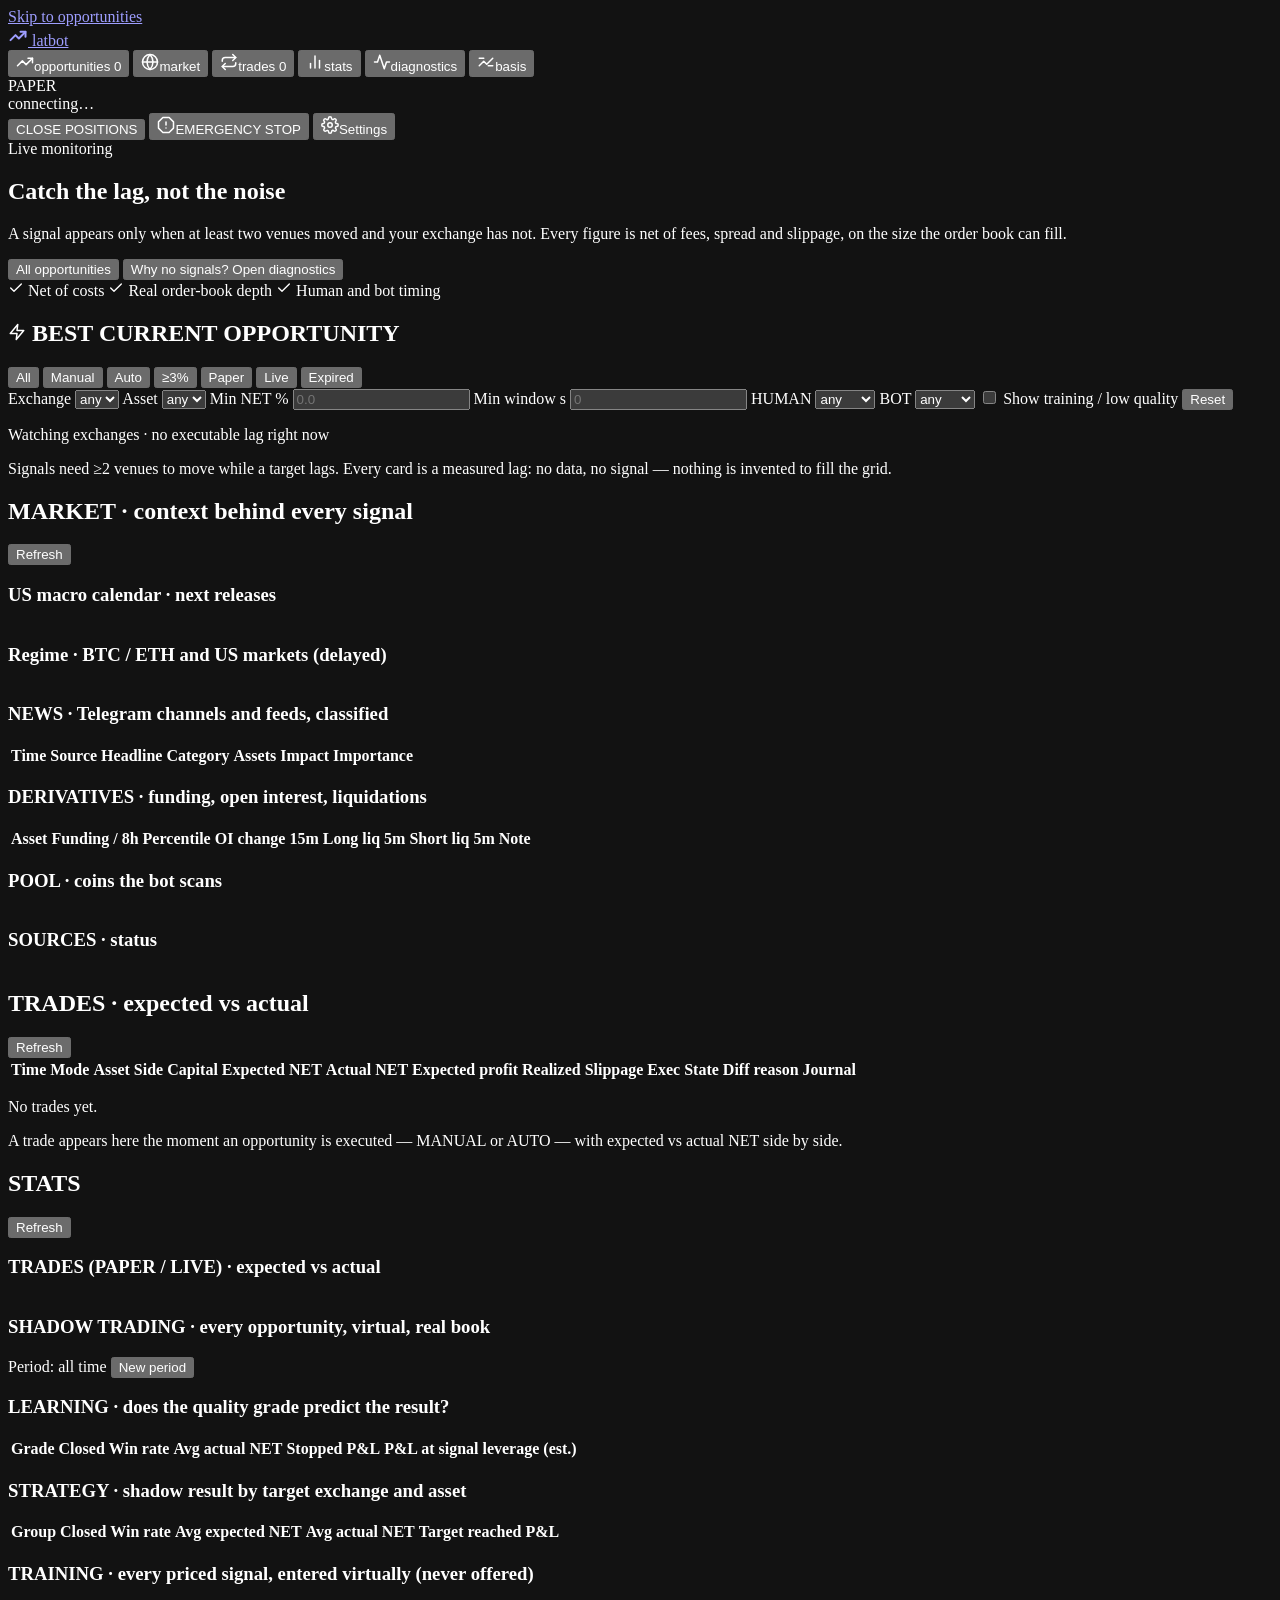
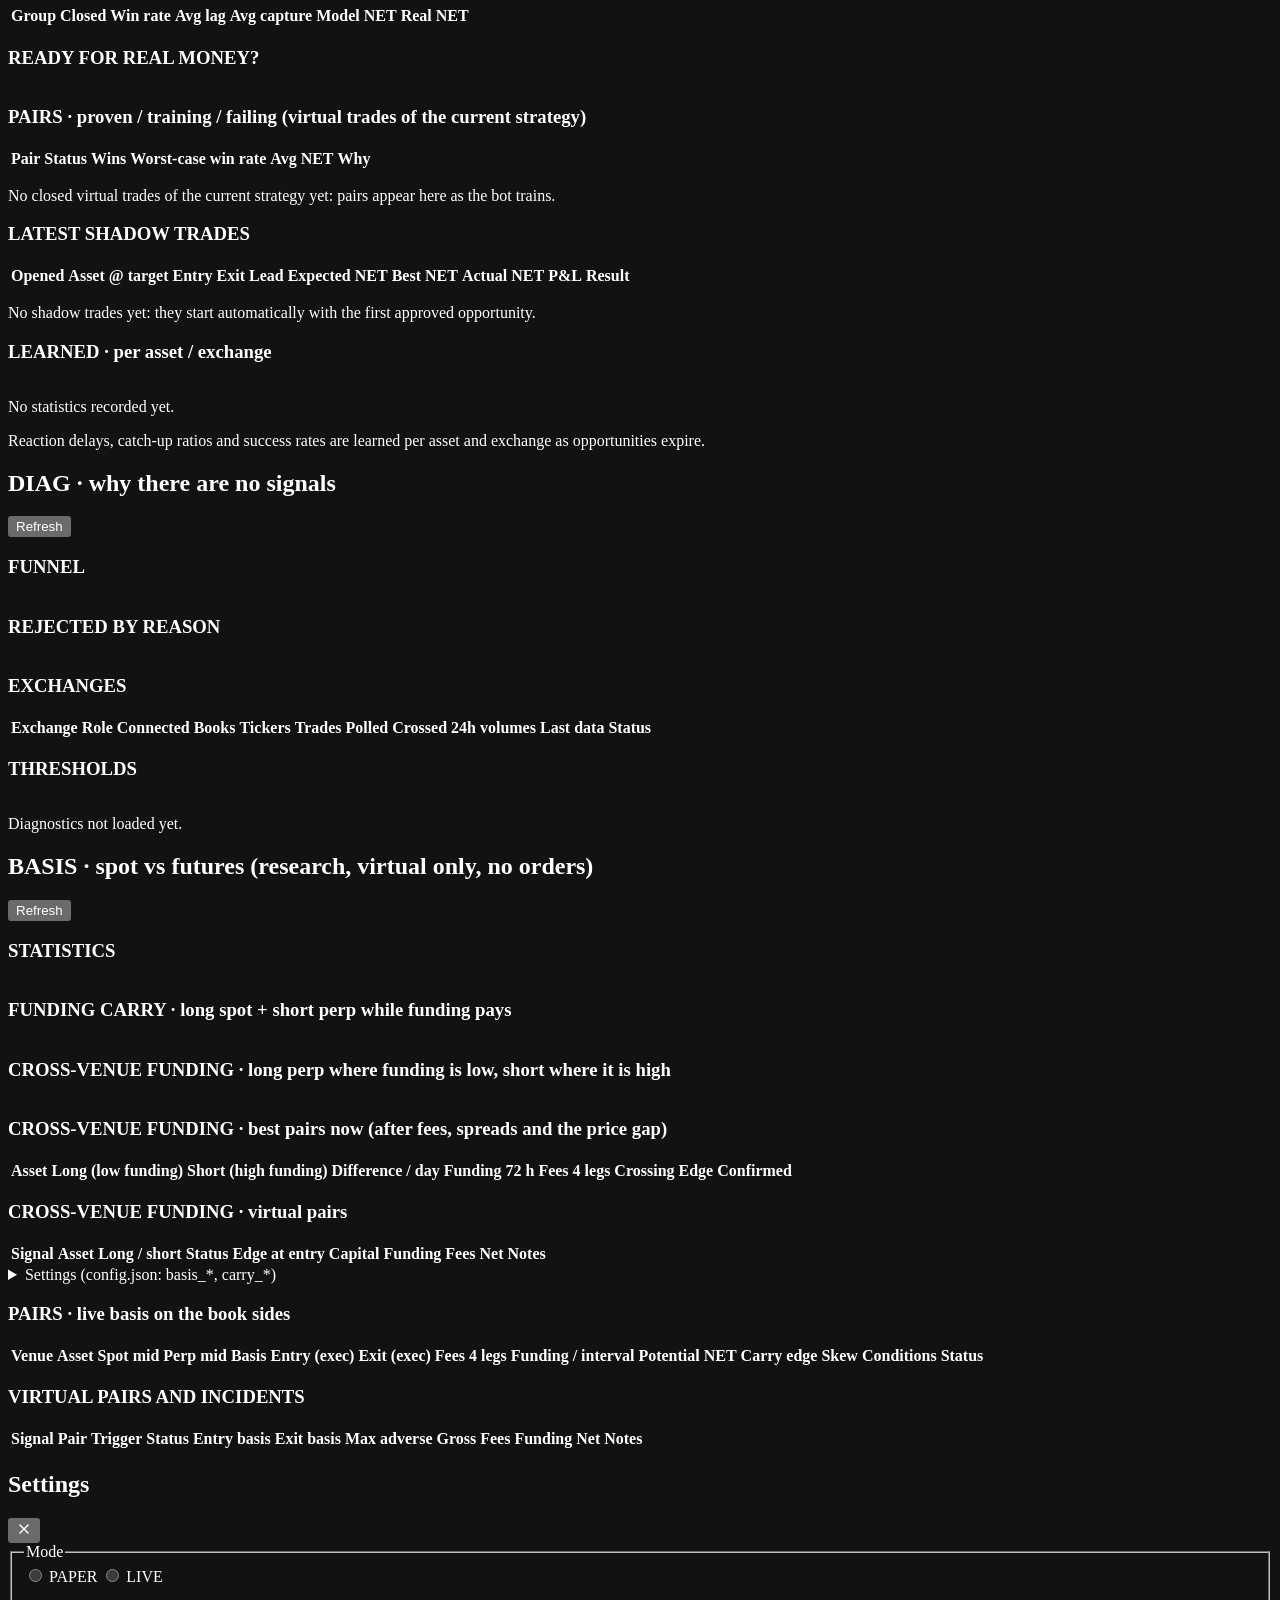
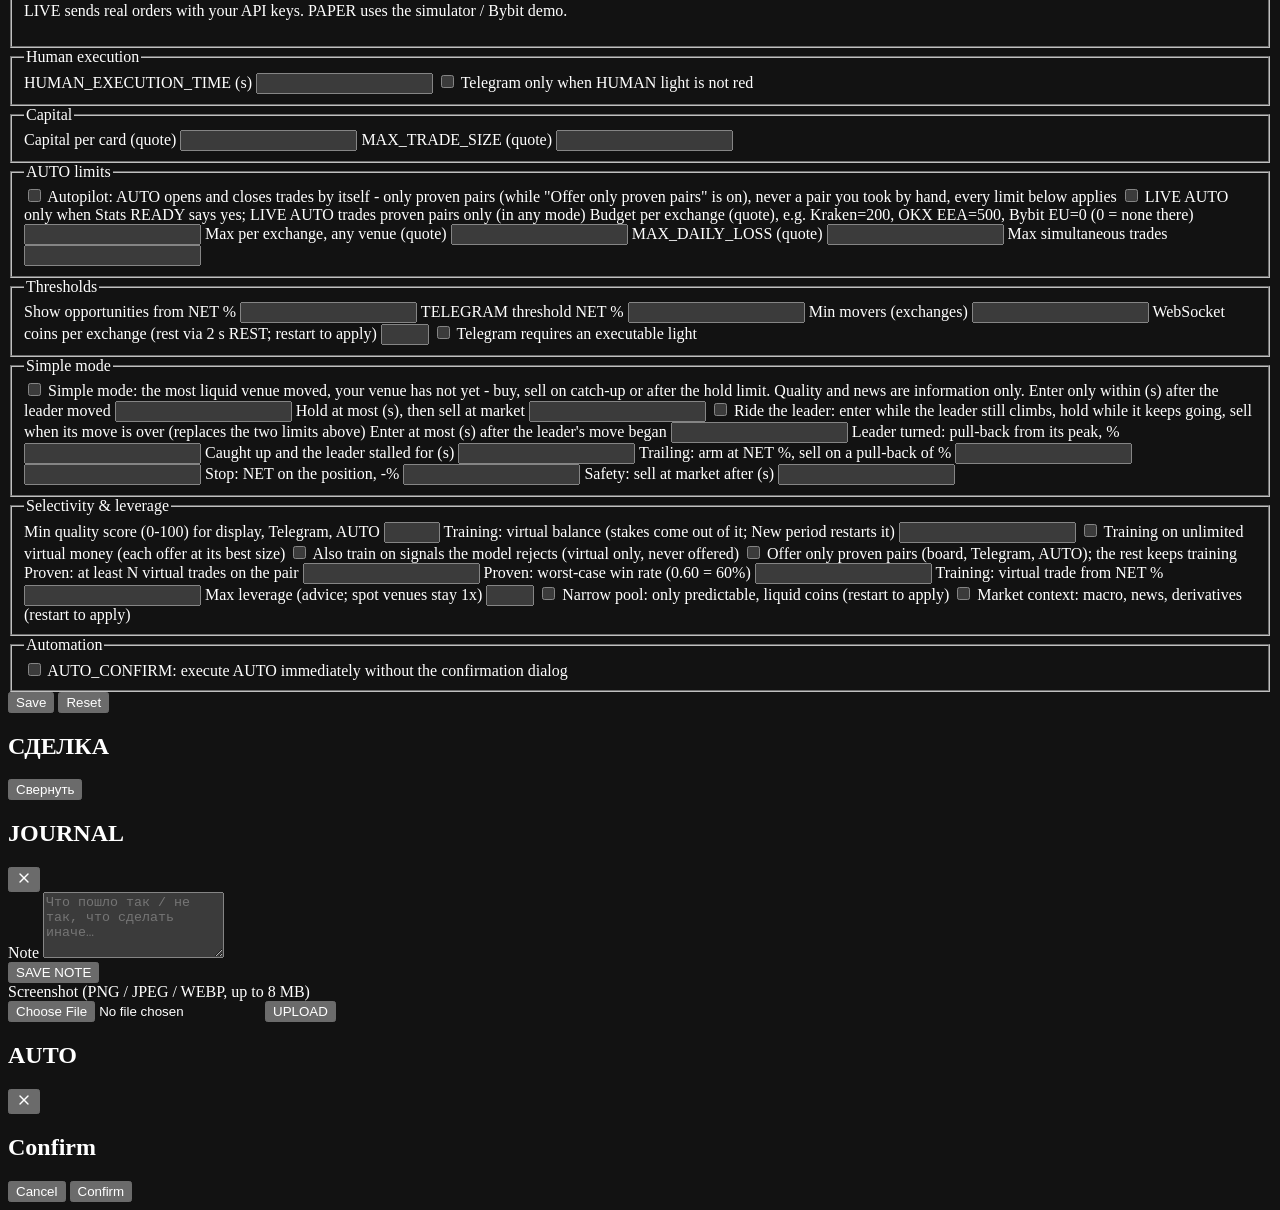
==== latbot/ui/index.html @ a5949599 "Cross-venue funding arbitrage (virtual); Basis rejections shown as a share of book updates FundingAr" ====
<!doctype html>
<html lang="en">
<head>
  <meta charset="utf-8">
  <meta name="viewport" content="width=device-width, initial-scale=1">
  <meta name="color-scheme" content="dark">
  <title>latbot · latency terminal</title>
  <link rel="stylesheet" href="/static/style.css">
</head>
<body>
  <a class="skip-link" href="#tab-opps">Skip to opportunities</a>

  <header class="topbar">
    <div class="topbar-inner">
      <a class="brand" href="#" aria-label="latbot">
        <span class="brand-logo" aria-hidden="true"><svg viewBox="0 0 24 24" width="20" height="20" fill="none" stroke="currentColor" stroke-width="2.4" stroke-linecap="round" stroke-linejoin="round"><polyline points="3 17 9 11 13 15 21 7"/><polyline points="15 7 21 7 21 13"/></svg></span>
        <span class="brand-text"><span class="brand-title">latbot</span><span id="build-stamp" class="build-stamp mono" title="build: hash of the running code"></span></span>
      </a>
      <nav class="tabs" role="tablist" aria-label="Sections">
        <button class="tab" role="tab" type="button" data-tab="opps" aria-selected="true" aria-controls="tab-opps"><svg class="ico" viewBox="0 0 24 24" width="18" height="18" fill="none" stroke="currentColor" stroke-width="2" stroke-linecap="round" stroke-linejoin="round" aria-hidden="true"><polyline points="22 7 13.5 15.5 8.5 10.5 2 17"/><polyline points="16 7 22 7 22 13"/></svg><span class="tab-label">opportunities</span> <span class="tab-count" id="opps-count">0</span></button>
        <button class="tab" role="tab" type="button" data-tab="market" aria-selected="false" aria-controls="tab-market"><svg class="ico" viewBox="0 0 24 24" width="18" height="18" fill="none" stroke="currentColor" stroke-width="2" stroke-linecap="round" stroke-linejoin="round" aria-hidden="true"><circle cx="12" cy="12" r="10"/><path d="M2 12h20"/><path d="M12 2a15.3 15.3 0 0 1 4 10 15.3 15.3 0 0 1-4 10 15.3 15.3 0 0 1-4-10 15.3 15.3 0 0 1 4-10z"/></svg><span class="tab-label">market</span></button>
        <button class="tab" role="tab" type="button" data-tab="trades" aria-selected="false" aria-controls="tab-trades"><svg class="ico" viewBox="0 0 24 24" width="18" height="18" fill="none" stroke="currentColor" stroke-width="2" stroke-linecap="round" stroke-linejoin="round" aria-hidden="true"><path d="m17 2 4 4-4 4"/><path d="M3 11v-1a4 4 0 0 1 4-4h14"/><path d="m7 22-4-4 4-4"/><path d="M21 13v1a4 4 0 0 1-4 4H3"/></svg><span class="tab-label">trades</span> <span class="tab-count" id="trades-count">0</span></button>
        <button class="tab" role="tab" type="button" data-tab="stats" aria-selected="false" aria-controls="tab-stats"><svg class="ico" viewBox="0 0 24 24" width="18" height="18" fill="none" stroke="currentColor" stroke-width="2" stroke-linecap="round" stroke-linejoin="round" aria-hidden="true"><line x1="18" y1="20" x2="18" y2="10"/><line x1="12" y1="20" x2="12" y2="4"/><line x1="6" y1="20" x2="6" y2="14"/></svg><span class="tab-label">stats</span></button>
        <button class="tab" role="tab" type="button" data-tab="diag" aria-selected="false" aria-controls="tab-diag"><svg class="ico" viewBox="0 0 24 24" width="18" height="18" fill="none" stroke="currentColor" stroke-width="2" stroke-linecap="round" stroke-linejoin="round" aria-hidden="true"><path d="M22 12h-4l-3 9L9 3l-3 9H2"/></svg><span class="tab-label">diagnostics</span></button>
        <button class="tab" role="tab" type="button" data-tab="basis" aria-selected="false" aria-controls="tab-basis"><svg class="ico" viewBox="0 0 24 24" width="18" height="18" fill="none" stroke="currentColor" stroke-width="2" stroke-linecap="round" stroke-linejoin="round" aria-hidden="true"><path d="M3 17l6-6 4 4 8-8"/><path d="M3 7h6"/><path d="M15 17h6"/></svg><span class="tab-label">basis</span></button>
      </nav>
      <div class="topbar-actions">
        <div id="mode-badge" class="mode-badge paper" title="Execution mode">PAPER</div>
        <div id="ws-status" class="ws-status" role="status" title="WebSocket connection">
          <span id="ws-dot" class="dot red" aria-hidden="true"></span>
          <span id="ws-label">connecting…</span>
        </div>
        <button id="close-positions-btn" class="btn btn-warn hidden" type="button">CLOSE POSITIONS</button>
  <button id="emergency-btn" class="btn btn-danger" type="button"><svg class="ico" viewBox="0 0 24 24" width="18" height="18" fill="none" stroke="currentColor" stroke-width="2" stroke-linecap="round" stroke-linejoin="round" aria-hidden="true"><polygon points="7.86 2 16.14 2 22 7.86 22 16.14 16.14 22 7.86 22 2 16.14 2 7.86 7.86 2"/><line x1="12" y1="8" x2="12" y2="12"/><line x1="12" y1="16" x2="12.01" y2="16"/></svg><span>EMERGENCY STOP</span></button>
  <button id="settings-btn" class="btn btn-ghost" type="button" aria-label="Settings" aria-controls="settings-drawer" aria-expanded="false"><svg class="ico" viewBox="0 0 24 24" width="18" height="18" fill="none" stroke="currentColor" stroke-width="2" stroke-linecap="round" stroke-linejoin="round" aria-hidden="true"><circle cx="12" cy="12" r="3"/><path d="M19.4 15a1.65 1.65 0 0 0 .33 1.82l.06.06a2 2 0 1 1-2.83 2.83l-.06-.06a1.65 1.65 0 0 0-1.82-.33 1.65 1.65 0 0 0-1 1.51V21a2 2 0 1 1-4 0v-.09A1.65 1.65 0 0 0 9 19.4a1.65 1.65 0 0 0-1.82.33l-.06.06a2 2 0 1 1-2.83-2.83l.06-.06a1.65 1.65 0 0 0 .33-1.82 1.65 1.65 0 0 0-1.51-1H3a2 2 0 1 1 0-4h.09A1.65 1.65 0 0 0 4.6 9a1.65 1.65 0 0 0-.33-1.82l-.06-.06a2 2 0 1 1 2.83-2.83l.06.06a1.65 1.65 0 0 0 1.82.33H9a1.65 1.65 0 0 0 1-1.51V3a2 2 0 1 1 4 0v.09a1.65 1.65 0 0 0 1 1.51 1.65 1.65 0 0 0 1.82-.33l.06-.06a2 2 0 1 1 2.83 2.83l-.06.06a1.65 1.65 0 0 0-.33 1.82V9a1.65 1.65 0 0 0 1.51 1H21a2 2 0 1 1 0 4h-.09a1.65 1.65 0 0 0-1.51 1z"/></svg><span>Settings</span></button>
      </div>
    </div>
  </header>

  <div id="emergency-banner" class="banner banner-danger hidden" role="status" aria-live="assertive"></div>

  <div id="strips" class="strips">
    <section id="dashboard" class="dashboard" aria-label="Dashboard counters"></section>
    <section id="health-strip" class="health-strip" aria-label="Exchange health"></section>
  </div>

  <main class="main">
    <section id="tab-opps" class="tab-panel" role="tabpanel" aria-label="Opportunities">
      <div class="hero grid-bg">
        <div class="hero-copy">
          <span class="badge-live"><span class="dot green" aria-hidden="true"></span><span id="hero-badge">Live monitoring</span></span>
          <h1 class="hero-title">Catch the <span class="gradient-text">lag</span>, not the noise</h1>
          <p class="hero-sub">A signal appears only when at least two venues moved and your exchange has not. Every figure is net of fees, spread and slippage, on the size the order book can fill.</p>
          <div class="hero-cta">
            <button id="hero-scroll" class="btn btn-primary btn-cta" type="button">All opportunities</button>
            <button id="hero-diag" class="btn btn-cta" type="button">Why no signals? Open diagnostics</button>
          </div>
          <div class="hero-points">
            <span><svg class="ico" viewBox="0 0 24 24" width="16" height="16" fill="none" stroke="currentColor" stroke-width="2" stroke-linecap="round" stroke-linejoin="round" aria-hidden="true"><path d="M20 6 9 17l-5-5"/></svg> Net of costs</span>
            <span><svg class="ico" viewBox="0 0 24 24" width="16" height="16" fill="none" stroke="currentColor" stroke-width="2" stroke-linecap="round" stroke-linejoin="round" aria-hidden="true"><path d="M20 6 9 17l-5-5"/></svg> Real order-book depth</span>
            <span><svg class="ico" viewBox="0 0 24 24" width="16" height="16" fill="none" stroke="currentColor" stroke-width="2" stroke-linecap="round" stroke-linejoin="round" aria-hidden="true"><path d="M20 6 9 17l-5-5"/></svg> Human and bot timing</span>
          </div>
        </div>
      <section id="best-panel" class="best-panel" aria-live="polite">
        <h2 class="panel-title"><svg class="ico" viewBox="0 0 24 24" width="18" height="18" fill="none" stroke="currentColor" stroke-width="2" stroke-linecap="round" stroke-linejoin="round" aria-hidden="true"><path d="M13 2 3 14h9l-1 8 10-12h-9l1-8z"/></svg> <span class="panel-title-text">BEST CURRENT OPPORTUNITY</span></h2>
        <div id="best-body" class="best-body"></div>
      </section>
      </div>
      <div id="strip-slot"></div>

      <div id="filters" class="filters" aria-label="Filters">
        <div id="filter-quick" class="filter-quick" role="group" aria-label="Quick filters">
          <button class="chip active" type="button" data-quick="ALL">All</button>
          <button class="chip" type="button" data-quick="MANUAL">Manual</button>
          <button class="chip" type="button" data-quick="AUTO">Auto</button>
          <button class="chip" type="button" data-quick="THRESHOLD">≥3%</button>
          <button class="chip" type="button" data-quick="PAPER">Paper</button>
          <button class="chip" type="button" data-quick="LIVE">Live</button>
          <button class="chip" type="button" data-quick="EXPIRED">Expired</button>
        </div>
        <div class="filter-selects">
          <label class="field">
            <span class="field-label">Exchange</span>
            <select id="f-exchange"><option value="">any</option></select>
          </label>
          <label class="field">
            <span class="field-label">Asset</span>
            <select id="f-asset"><option value="">any</option></select>
          </label>
          <label class="field">
            <span class="field-label">Min NET %</span>
            <input id="f-minnet" type="number" step="0.1" inputmode="decimal" placeholder="0.0">
          </label>
          <label class="field">
            <span class="field-label">Min window s</span>
            <input id="f-minwin" type="number" step="1" min="0" inputmode="numeric" placeholder="0">
          </label>
          <label class="field">
            <span class="field-label">HUMAN</span>
            <select id="f-human">
              <option value="">any</option>
              <option value="green">green</option>
              <option value="yellow">yellow</option>
              <option value="red">red</option>
            </select>
          </label>
          <label class="field">
            <span class="field-label">BOT</span>
            <select id="f-bot">
              <option value="">any</option>
              <option value="green">green</option>
              <option value="yellow">yellow</option>
              <option value="red">red</option>
            </select>
          </label>
          <label class="check filter-check"><input id="f-lowq" type="checkbox"> <span>Show training / low quality</span></label>
          <button id="filters-reset" class="btn btn-ghost btn-sm" type="button">Reset</button>
        </div>
      </div>

      <div id="cards" class="cards" aria-live="polite"></div>
      <div id="cards-empty" class="empty hidden">
        <div class="scanner" aria-hidden="true"></div>
        <p class="empty-title" data-role="empty-title">Watching exchanges · no executable lag right now</p>
        <p class="empty-sub" data-role="empty-sub">Signals need ≥2 venues to move while a target lags. Every card is a measured lag: no data, no signal — nothing is invented to fill the grid.</p>
      </div>
    </section>

    <section id="tab-market" class="tab-panel hidden" role="tabpanel" aria-label="Market context">
      <div class="panel-head">
        <h2 class="panel-title">MARKET · context behind every signal</h2>
        <button id="market-refresh" class="btn btn-ghost btn-sm" type="button">Refresh</button>
      </div>
      <div id="market-status" class="diag-why" aria-live="polite"></div>
      <div class="diag-grid">
        <div class="diag-block">
          <h3 class="diag-title keep-case">US macro calendar · next releases</h3>
          <div class="table-wrap"><table class="table table-compact" id="market-macro-table"><tbody id="market-macro"></tbody></table></div>
        </div>
        <div class="diag-block">
          <h3 class="diag-title keep-case">Regime · BTC / ETH and US markets (delayed)</h3>
          <div class="table-wrap"><table class="table table-compact" id="market-regime-table"><tbody id="market-regime"></tbody></table></div>
        </div>
      </div>
      <div class="diag-block">
        <h3 class="diag-title">NEWS · Telegram channels and feeds, classified</h3>
        <div class="table-wrap">
          <table class="table" id="market-news-table">
            <thead><tr><th>Time</th><th>Source</th><th>Headline</th><th>Category</th><th>Assets</th><th>Impact</th><th class="num">Importance</th></tr></thead>
            <tbody id="market-news"></tbody>
          </table>
        </div>
      </div>
      <div class="diag-block">
        <h3 class="diag-title">DERIVATIVES · funding, open interest, liquidations</h3>
        <div class="table-wrap">
          <table class="table" id="market-derivs-table">
            <thead><tr><th>Asset</th><th class="num">Funding / 8h</th><th class="num">Percentile</th><th class="num">OI change 15m</th><th class="num">Long liq 5m</th><th class="num">Short liq 5m</th><th>Note</th></tr></thead>
            <tbody id="market-derivs"></tbody>
          </table>
        </div>
      </div>
      <div class="diag-grid">
        <div class="diag-block">
          <h3 class="diag-title">POOL · coins the bot scans</h3>
          <div class="table-wrap"><table class="table table-compact" id="market-pool-table"><tbody id="market-pool"></tbody></table></div>
        </div>
        <div class="diag-block">
          <h3 class="diag-title">SOURCES · status</h3>
          <div class="table-wrap"><table class="table table-compact" id="market-sources-table"><tbody id="market-sources"></tbody></table></div>
        </div>
      </div>
    </section>

    <section id="tab-trades" class="tab-panel hidden" role="tabpanel" aria-label="Trades">
      <div class="panel-head">
        <h2 class="panel-title">TRADES · expected vs actual</h2>
        <button id="trades-refresh" class="btn btn-ghost btn-sm" type="button">Refresh</button>
      </div>
      <div class="table-wrap">
        <table class="table" id="trades-table">
          <thead>
            <tr>
              <th>Time</th>
              <th>Mode</th>
              <th>Asset</th>
              <th>Side</th>
              <th class="num">Capital</th>
              <th class="num">Expected NET</th>
              <th class="num">Actual NET</th>
              <th class="num">Expected profit</th>
              <th class="num">Realized</th>
              <th class="num">Slippage</th>
              <th class="num">Exec</th>
              <th>State</th>
              <th>Diff reason</th>
              <th>Journal</th>
            </tr>
          </thead>
          <tbody id="trades-body"></tbody>
        </table>
      </div>
      <div id="trades-empty" class="empty hidden">
        <div class="scanner" aria-hidden="true"></div>
        <p class="empty-title">No trades yet.</p>
        <p class="empty-sub">A trade appears here the moment an opportunity is executed — MANUAL or AUTO — with expected vs actual NET side by side.</p>
      </div>
    </section>

    <section id="tab-stats" class="tab-panel hidden" role="tabpanel" aria-label="Statistics">
      <div class="panel-head">
        <h2 class="panel-title">STATS</h2>
        <button id="stats-refresh" class="btn btn-ghost btn-sm" type="button">Refresh</button>
      </div>
      <div class="diag-grid">
        <div class="diag-block">
          <h3 class="diag-title">TRADES (PAPER / LIVE) · expected vs actual</h3>
          <table class="table table-compact"><tbody id="tsum-body"></tbody></table>
        </div>
        <div class="diag-block">
          <h3 class="diag-title">SHADOW TRADING · every opportunity, virtual, real book</h3>
          <div class="period-row">
            <span id="shadow-period" class="muted">Period: all time</span>
            <button id="shadow-new-period" class="btn btn-ghost btn-sm" type="button">New period</button>
          </div>
          <table class="table table-compact"><tbody id="shadow-sum-body"></tbody></table>
        </div>
      </div>
      <div class="diag-block">
        <h3 class="diag-title">LEARNING · does the quality grade predict the result?</h3>
        <div class="table-wrap">
          <table class="table" id="grade-table">
            <thead><tr><th>Grade</th><th class="num">Closed</th><th class="num">Win rate</th><th class="num">Avg actual NET</th><th class="num">Stopped</th><th class="num">P&amp;L</th><th class="num">P&amp;L at signal leverage (est.)</th></tr></thead>
            <tbody id="grade-body"></tbody>
          </table>
        </div>
        <p id="learning-note" class="muted"></p>
      </div>
      <div class="diag-block">
        <h3 class="diag-title">STRATEGY · shadow result by target exchange and asset</h3>
        <div class="table-wrap">
          <table class="table" id="strategy-table">
            <thead><tr><th>Group</th><th class="num">Closed</th><th class="num">Win rate</th><th class="num">Avg expected NET</th><th class="num">Avg actual NET</th><th class="num">Target reached</th><th class="num">P&amp;L</th></tr></thead>
            <tbody id="strategy-body"></tbody>
          </table>
        </div>
      </div>
      <div class="diag-block">
        <h3 class="diag-title">TRAINING · every priced signal, entered virtually (never offered)</h3>
        <p id="training-note" class="muted"></p>
        <div class="table-wrap">
          <table class="table" id="training-table">
            <thead><tr><th>Group</th><th class="num">Closed</th><th class="num">Win rate</th><th class="num">Avg lag</th><th class="num">Avg capture</th><th class="num">Model NET</th><th class="num">Real NET</th></tr></thead>
            <tbody id="training-body"></tbody>
          </table>
        </div>
      </div>
      <div class="diag-block">
        <h3 class="diag-title">READY FOR REAL MONEY?</h3>
        <table class="table table-compact"><tbody id="ready-body"></tbody></table>
      </div>
      <div class="diag-block">
        <h3 class="diag-title">PAIRS · proven / training / failing (virtual trades of the current strategy)</h3>
        <div class="table-wrap">
          <table class="table" id="pairs-table">
            <thead><tr><th>Pair</th><th>Status</th><th class="num">Wins</th><th class="num">Worst-case win rate</th><th class="num">Avg NET</th><th>Why</th></tr></thead>
            <tbody id="pairs-body"></tbody>
          </table>
        </div>
        <p id="pairs-empty" class="muted hidden">No closed virtual trades of the current strategy yet: pairs appear here as the bot trains.</p>
      </div>
      <div class="diag-block">
        <h3 class="diag-title">LATEST SHADOW TRADES</h3>
        <div class="table-wrap">
          <table class="table" id="shadow-table">
            <thead><tr><th>Opened</th><th>Asset @ target</th><th class="num">Entry</th><th class="num">Exit</th><th>Lead</th><th class="num">Expected NET</th><th class="num">Best NET</th><th class="num">Actual NET</th><th class="num">P&amp;L</th><th>Result</th></tr></thead>
            <tbody id="shadow-body"></tbody>
          </table>
        </div>
        <p id="shadow-empty" class="muted hidden">No shadow trades yet: they start automatically with the first approved opportunity.</p>
      </div>
      <h3 class="diag-title">LEARNED · per asset / exchange</h3>
      <div class="table-wrap">
        <table class="table" id="stats-table">
          <thead><tr id="stats-head"></tr></thead>
          <tbody id="stats-body"></tbody>
        </table>
      </div>
      <div id="stats-empty" class="empty hidden">
        <div class="scanner" aria-hidden="true"></div>
        <p class="empty-title">No statistics recorded yet.</p>
        <p class="empty-sub">Reaction delays, catch-up ratios and success rates are learned per asset and exchange as opportunities expire.</p>
      </div>
    </section>
    <section id="tab-diag" class="tab-panel hidden" role="tabpanel" aria-label="Diagnostics">
      <div class="panel-head">
        <h2 class="panel-title">DIAG · why there are no signals</h2>
        <button id="diag-refresh" class="btn btn-ghost btn-sm" type="button">Refresh</button>
      </div>
      <div id="diag-why" class="diag-why" aria-live="polite"></div>
      <div class="diag-grid">
        <div class="diag-block">
          <h3 class="diag-title">FUNNEL</h3>
          <table class="table table-compact" id="diag-funnel-table"><tbody id="diag-funnel"></tbody></table>
        </div>
        <div class="diag-block">
          <h3 class="diag-title">REJECTED BY REASON</h3>
          <table class="table table-compact" id="diag-reasons-table"><tbody id="diag-reasons"></tbody></table>
        </div>
      </div>
      <div class="diag-block">
        <h3 class="diag-title">EXCHANGES</h3>
        <div class="table-wrap">
          <table class="table" id="diag-exchanges-table">
            <thead><tr><th>Exchange</th><th>Role</th><th>Connected</th><th class="num">Books</th><th class="num">Tickers</th><th class="num">Trades</th><th class="num">Polled</th><th class="num" title="Broken books (bid at or above ask) dropped: no price from them">Crossed</th><th class="num">24h volumes</th><th class="num">Last data</th><th>Status</th></tr></thead>
            <tbody id="diag-exchanges"></tbody>
          </table>
        </div>
      </div>
      <div class="diag-block">
        <h3 class="diag-title">THRESHOLDS</h3>
        <table class="table table-compact" id="diag-thresholds-table"><tbody id="diag-thresholds"></tbody></table>
      </div>
      <p id="diag-empty" class="muted hidden">Diagnostics not loaded yet.</p>
    </section>
    <section id="tab-basis" class="tab-panel hidden" role="tabpanel" aria-label="Spot-futures basis">
      <div class="panel-head">
        <h2 class="panel-title">BASIS · spot vs futures (research, virtual only, no orders)</h2>
        <button id="basis-refresh" class="btn btn-ghost btn-sm" type="button">Refresh</button>
      </div>
      <p id="basis-note" class="muted"></p>
      <div class="diag-grid">
        <div class="diag-block">
          <h3 class="diag-title">STATISTICS</h3>
          <table class="table table-compact"><tbody id="basis-stats"></tbody></table>
        </div>
        <div class="diag-block">
          <h3 class="diag-title">FUNDING CARRY · long spot + short perp while funding pays</h3>
          <table class="table table-compact"><tbody id="carry-stats"></tbody></table>
        </div>
      </div>
      <div class="diag-grid">
        <div class="diag-block">
          <h3 class="diag-title">CROSS-VENUE FUNDING · long perp where funding is low, short where it is high</h3>
          <table class="table table-compact"><tbody id="xfund-stats"></tbody></table>
        </div>
      </div>
      <div class="diag-block">
        <h3 class="diag-title">CROSS-VENUE FUNDING · best pairs now (after fees, spreads and the price gap)</h3>
        <div class="table-wrap">
          <table class="table" id="xfund-cands-table">
            <thead><tr><th>Asset</th><th>Long (low funding)</th><th>Short (high funding)</th><th class="num">Difference / day</th><th class="num">Funding 72 h</th><th class="num">Fees 4 legs</th><th class="num">Crossing</th><th class="num">Edge</th><th>Confirmed</th></tr></thead>
            <tbody id="xfund-cands"></tbody>
          </table>
        </div>
      </div>
      <div class="diag-block">
        <h3 class="diag-title">CROSS-VENUE FUNDING · virtual pairs</h3>
        <div class="table-wrap">
          <table class="table" id="xfund-trades-table">
            <thead><tr><th>Signal</th><th>Asset</th><th>Long / short</th><th>Status</th><th class="num">Edge at entry</th><th class="num">Capital</th><th class="num">Funding</th><th class="num">Fees</th><th class="num">Net</th><th>Notes</th></tr></thead>
            <tbody id="xfund-trades"></tbody>
          </table>
        </div>
      </div>
      <details class="basis-settings">
        <summary>Settings (config.json: basis_*, carry_*)</summary>
        <table class="table table-compact"><tbody id="basis-settings"></tbody></table>
      </details>
      <div class="diag-block">
        <h3 class="diag-title">PAIRS · live basis on the book sides</h3>
        <div class="table-wrap">
          <table class="table" id="basis-pairs-table">
            <thead><tr><th>Venue</th><th>Asset</th><th class="num">Spot mid</th><th class="num">Perp mid</th><th class="num">Basis</th><th class="num">Entry (exec)</th><th class="num">Exit (exec)</th><th class="num">Fees 4 legs</th><th class="num">Funding / interval</th><th class="num">Potential NET</th><th class="num">Carry edge</th><th class="num">Skew</th><th>Conditions</th><th>Status</th></tr></thead>
            <tbody id="basis-pairs"></tbody>
          </table>
        </div>
      </div>
      <div class="diag-block">
        <h3 class="diag-title">VIRTUAL PAIRS AND INCIDENTS</h3>
        <div class="table-wrap">
          <table class="table" id="basis-trades-table">
            <thead><tr><th>Signal</th><th>Pair</th><th>Trigger</th><th>Status</th><th class="num">Entry basis</th><th class="num">Exit basis</th><th class="num">Max adverse</th><th class="num">Gross</th><th class="num">Fees</th><th class="num">Funding</th><th class="num">Net</th><th>Notes</th></tr></thead>
            <tbody id="basis-trades"></tbody>
          </table>
        </div>
      </div>
    </section>
  </main>

  <div id="drawer-backdrop" class="backdrop hidden"></div>
  <aside id="settings-drawer" class="drawer" aria-hidden="true" aria-labelledby="settings-title">
    <div class="drawer-head">
      <h2 id="settings-title" class="panel-title">Settings</h2>
      <button id="settings-close" class="btn btn-ghost btn-sm" type="button" aria-label="Close settings"><svg class="ico" viewBox="0 0 24 24" width="16" height="16" fill="none" stroke="currentColor" stroke-width="2" stroke-linecap="round" aria-hidden="true"><line x1="6" y1="6" x2="18" y2="18"/><line x1="18" y1="6" x2="6" y2="18"/></svg></button>
    </div>
    <form id="settings-form" class="settings-form" autocomplete="off">
      <fieldset class="fieldset">
        <legend>Mode</legend>
        <div class="radio-row">
          <label class="radio"><input type="radio" name="mode" value="paper"> <span>PAPER</span></label>
          <label class="radio"><input type="radio" name="mode" value="live"> <span class="live-text">LIVE</span></label>
        </div>
        <p class="hint">LIVE sends real orders with your API keys. PAPER uses the simulator / Bybit demo.</p>
      </fieldset>
      <fieldset class="fieldset">
        <legend>Human execution</legend>
        <label class="field"><span class="field-label">HUMAN_EXECUTION_TIME (s)</span>
          <input type="number" name="human_execution_time_s" step="0.5" min="0.5" inputmode="decimal"></label>
        <label class="check"><input type="checkbox" name="alert_human_only"> <span>Telegram only when HUMAN light is not red</span></label>
      </fieldset>
      <fieldset class="fieldset">
        <legend>Capital</legend>
        <label class="field"><span class="field-label">Capital per card (quote)</span>
          <input type="number" name="capital_quote" step="1" min="1" inputmode="decimal"></label>
        <label class="field"><span class="field-label">MAX_TRADE_SIZE (quote)</span>
          <input type="number" name="max_trade_quote" step="1" min="1" inputmode="decimal"></label>
      </fieldset>
      <fieldset class="fieldset">
        <legend>AUTO limits</legend>
        <label class="check"><input type="checkbox" name="autopilot"> <span>Autopilot: AUTO opens and closes trades by itself - only proven pairs (while "Offer only proven pairs" is on), never a pair you took by hand, every limit below applies</span></label>
        <label class="check"><input type="checkbox" name="live_requires_ready"> <span>LIVE AUTO only when Stats READY says yes; LIVE AUTO trades proven pairs only (in any mode)</span></label>
        <label class="field"><span class="field-label">Budget per exchange (quote), e.g. Kraken=200, OKX EEA=500, Bybit EU=0 (0 = none there)</span>
          <input type="text" name="exchange_budget_quote" data-kind="budgets" autocomplete="off" spellcheck="false"></label>
        <label class="field"><span class="field-label">Max per exchange, any venue (quote)</span>
          <input type="number" name="max_exposure_per_exchange_quote" step="any" min="1" inputmode="decimal"></label>
        <label class="field"><span class="field-label">MAX_DAILY_LOSS (quote)</span>
          <input type="number" name="max_daily_loss_quote" step="any" min="1" inputmode="decimal"></label>
        <label class="field"><span class="field-label">Max simultaneous trades</span>
          <input type="number" name="max_simultaneous_trades" step="1" min="1" inputmode="numeric"></label>
      </fieldset>
      <fieldset class="fieldset">
        <legend>Thresholds</legend>
        <label class="field"><span class="field-label">Show opportunities from NET %</span>
          <input type="number" name="min_net_pct_show" step="0.05" min="0" inputmode="decimal"></label>
        <label class="field"><span class="field-label">TELEGRAM threshold NET %</span>
          <input type="number" name="telegram_profit_threshold_pct" step="0.1" min="0" inputmode="decimal"></label>
        <label class="field"><span class="field-label">Min movers (exchanges)</span>
          <input type="number" name="min_movers" step="1" min="1" inputmode="numeric"></label>
        <label class="field"><span class="field-label">WebSocket coins per exchange (rest via 2 s REST; restart to apply)</span>
          <input type="number" name="ws_assets" step="1" min="1" max="50" inputmode="numeric"></label>
        <label class="check"><input type="checkbox" name="telegram_require_executable"> <span>Telegram requires an executable light</span></label>
      </fieldset>
      <fieldset class="fieldset">
        <legend>Simple mode</legend>
        <label class="check"><input type="checkbox" name="simple_mode"> <span>Simple mode: the most liquid venue moved, your venue has not yet - buy, sell on catch-up or after the hold limit. Quality and news are information only.</span></label>
        <label class="field"><span class="field-label">Enter only within (s) after the leader moved</span>
          <input type="number" name="simple_entry_deadline_s" step="any" min="0.5" max="30" inputmode="decimal"></label>
        <label class="field"><span class="field-label">Hold at most (s), then sell at market</span>
          <input type="number" name="simple_max_hold_s" step="any" min="1" max="120" inputmode="numeric"></label>
        <label class="check"><input type="checkbox" name="ride_enabled"> <span>Ride the leader: enter while the leader still climbs, hold while it keeps going, sell when its move is over (replaces the two limits above)</span></label>
        <label class="field"><span class="field-label">Enter at most (s) after the leader's move began</span>
          <input type="number" name="ride_entry_max_age_s" step="any" min="5" max="600" inputmode="numeric"></label>
        <label class="field"><span class="field-label">Leader turned: pull-back from its peak, %</span>
          <input type="number" name="ride_reversal_pct" step="any" min="0.05" max="5" inputmode="decimal"></label>
        <label class="field"><span class="field-label">Caught up and the leader stalled for (s)</span>
          <input type="number" name="ride_stall_s" step="any" min="1" max="120" inputmode="numeric"></label>
        <label class="field"><span class="field-label">Trailing: arm at NET %, sell on a pull-back of %</span>
          <span class="field-pair"><input type="number" name="ride_trail_arm_pct" step="any" min="0" max="10" inputmode="decimal">
          <input type="number" name="ride_trail_pct" step="any" min="0.05" max="5" inputmode="decimal"></span></label>
        <label class="field"><span class="field-label">Stop: NET on the position, -%</span>
          <input type="number" name="ride_stop_pct" step="any" min="0.1" max="20" inputmode="decimal"></label>
        <label class="field"><span class="field-label">Safety: sell at market after (s)</span>
          <input type="number" name="ride_max_hold_s" step="any" min="10" max="3600" inputmode="numeric"></label>
      </fieldset>
      <fieldset class="fieldset">
        <legend>Selectivity &amp; leverage</legend>
        <label class="field"><span class="field-label">Min quality score (0-100) for display, Telegram, AUTO</span>
          <input type="number" name="min_quality_score" step="1" min="0" max="100" inputmode="numeric"></label>
        <label class="field"><span class="field-label">Training: virtual balance (stakes come out of it; New period restarts it)</span>
          <input type="number" name="shadow_balance_quote" step="any" min="10" inputmode="decimal"></label>
        <label class="check"><input type="checkbox" name="shadow_unlimited"> <span>Training on unlimited virtual money (each offer at its best size)</span></label>
        <label class="check"><input type="checkbox" name="shadow_train_all_signals"> <span>Also train on signals the model rejects (virtual only, never offered)</span></label>
        <label class="check"><input type="checkbox" name="proven_gate_enabled"> <span>Offer only proven pairs (board, Telegram, AUTO); the rest keeps training</span></label>
        <label class="field"><span class="field-label">Proven: at least N virtual trades on the pair</span>
          <input type="number" name="proven_min_trades" step="any" min="5" inputmode="numeric"></label>
        <label class="field"><span class="field-label">Proven: worst-case win rate (0.60 = 60%)</span>
          <input type="number" name="proven_min_p10" step="any" min="0.3" max="0.99" inputmode="decimal"></label>
        <label class="field"><span class="field-label">Training: virtual trade from NET %</span>
          <input type="number" name="shadow_min_net_pct" step="0.05" min="0" inputmode="decimal"></label>
        <label class="field"><span class="field-label">Max leverage (advice; spot venues stay 1x)</span>
          <input type="number" name="max_leverage" step="1" min="1" max="20" inputmode="numeric"></label>
        <label class="check"><input type="checkbox" name="pool_enabled"> <span>Narrow pool: only predictable, liquid coins (restart to apply)</span></label>
        <label class="check"><input type="checkbox" name="context_enabled"> <span>Market context: macro, news, derivatives (restart to apply)</span></label>
      </fieldset>
      <fieldset class="fieldset">
        <legend>Automation</legend>
        <label class="check"><input type="checkbox" name="auto_confirm"> <span>AUTO_CONFIRM: execute AUTO immediately without the confirmation dialog</span></label>
      </fieldset>
      <div class="drawer-actions">
        <button id="settings-save" class="btn btn-primary" type="submit">Save</button>
        <button id="settings-reset" class="btn btn-ghost" type="button">Reset</button>
      </div>
      <p id="settings-status" class="status-line" role="status"></p>
    </form>
  </aside>

  <div id="modal-manual" class="modal session-modal hidden" role="dialog" aria-modal="true" aria-labelledby="manual-title">
    <div class="modal-card">
      <div class="modal-head">
        <h2 id="manual-title" class="panel-title">СДЕЛКА</h2>
        <span id="manual-others" class="session-others" aria-live="polite"></span>
        <button id="manual-close" class="btn btn-ghost btn-sm" type="button" aria-label="Свернуть сделку">Свернуть</button>
      </div>
      <div id="manual-body" class="modal-body"></div>
    </div>
  </div>

  <div id="modal-journal" class="modal hidden" role="dialog" aria-modal="true" aria-labelledby="journal-title">
    <div class="modal-card">
      <div class="modal-head">
        <h2 id="journal-title" class="panel-title">JOURNAL</h2>
        <button id="journal-close" class="btn btn-ghost btn-sm" type="button" aria-label="Close"><svg class="ico" viewBox="0 0 24 24" width="16" height="16" fill="none" stroke="currentColor" stroke-width="2" stroke-linecap="round" aria-hidden="true"><line x1="6" y1="6" x2="18" y2="18"/><line x1="18" y1="6" x2="6" y2="18"/></svg></button>
      </div>
      <div class="modal-body">
        <div id="journal-trade" class="journal-trade muted"></div>
        <label class="journal-label" for="journal-note">Note</label>
        <textarea id="journal-note" class="journal-note" rows="4" maxlength="4000" placeholder="Что пошло так / не так, что сделать иначе…"></textarea>
        <div class="journal-row">
          <button id="journal-save" class="btn btn-primary btn-sm" type="button">SAVE NOTE</button>
          <span id="journal-note-status" class="muted"></span>
        </div>
        <label class="journal-label" for="journal-file">Screenshot (PNG / JPEG / WEBP, up to 8 MB)</label>
        <div class="journal-row">
          <input id="journal-file" type="file" accept="image/png,image/jpeg,image/webp,image/gif">
          <button id="journal-upload" class="btn btn-sm" type="button">UPLOAD</button>
        </div>
        <div id="journal-analysis-note" class="muted journal-hint"></div>
        <div id="journal-shots" class="journal-shots"></div>
      </div>
    </div>
  </div>

  <div id="modal-auto" class="modal hidden" role="dialog" aria-modal="true" aria-labelledby="auto-title">
    <div class="modal-card">
      <div class="modal-head">
        <h2 id="auto-title" class="panel-title">AUTO</h2>
        <button id="auto-close" class="btn btn-ghost btn-sm" type="button" aria-label="Close"><svg class="ico" viewBox="0 0 24 24" width="16" height="16" fill="none" stroke="currentColor" stroke-width="2" stroke-linecap="round" aria-hidden="true"><line x1="6" y1="6" x2="18" y2="18"/><line x1="18" y1="6" x2="6" y2="18"/></svg></button>
      </div>
      <div id="auto-body" class="modal-body"></div>
    </div>
  </div>

  <div id="modal-confirm" class="modal hidden" role="dialog" aria-modal="true" aria-labelledby="confirm-title">
    <div class="modal-card modal-sm">
      <div class="modal-head">
        <h2 id="confirm-title" class="panel-title">Confirm</h2>
      </div>
      <div id="confirm-body" class="modal-body"></div>
      <div class="modal-actions">
        <button id="confirm-cancel" class="btn btn-ghost" type="button">Cancel</button>
        <button id="confirm-ok" class="btn btn-danger" type="button">Confirm</button>
      </div>
    </div>
  </div>

  <div id="toasts" class="toasts" aria-live="polite"></div>

  <script src="/static/app.js"></script>
</body>
</html>
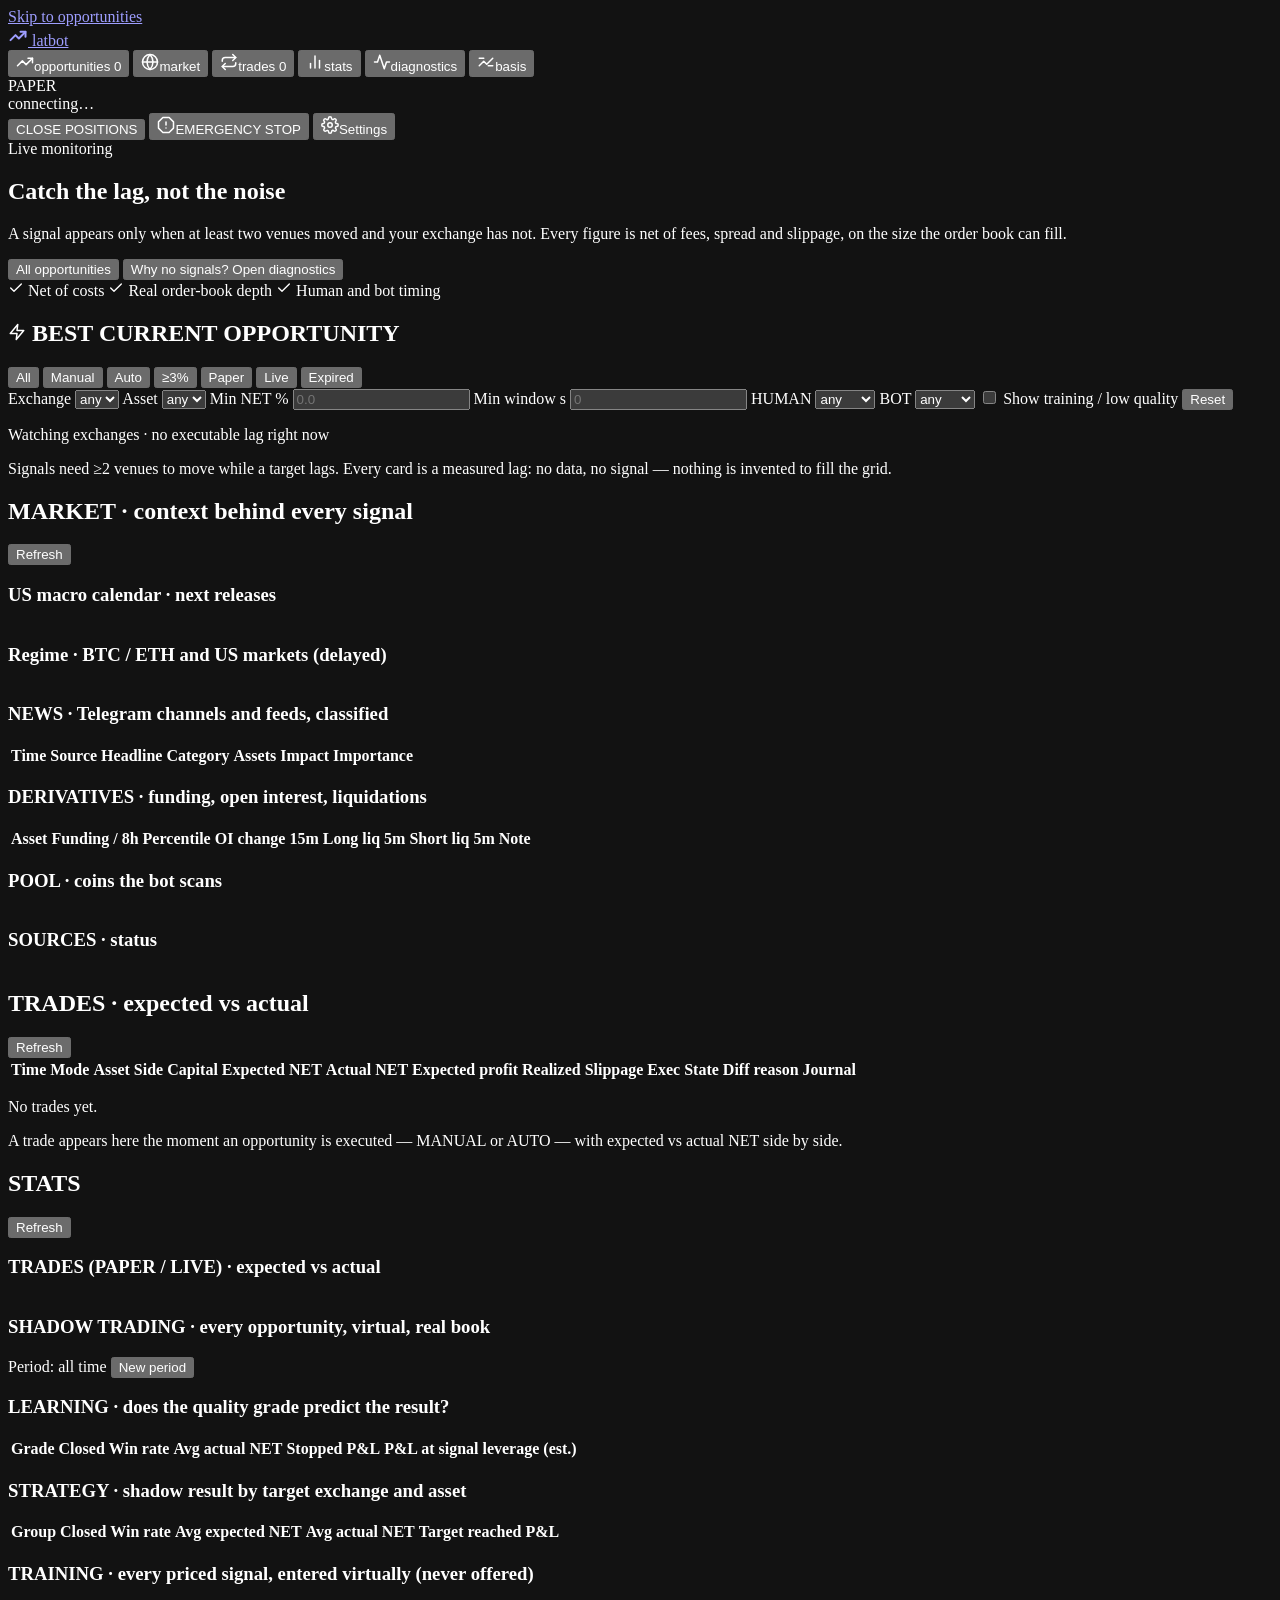
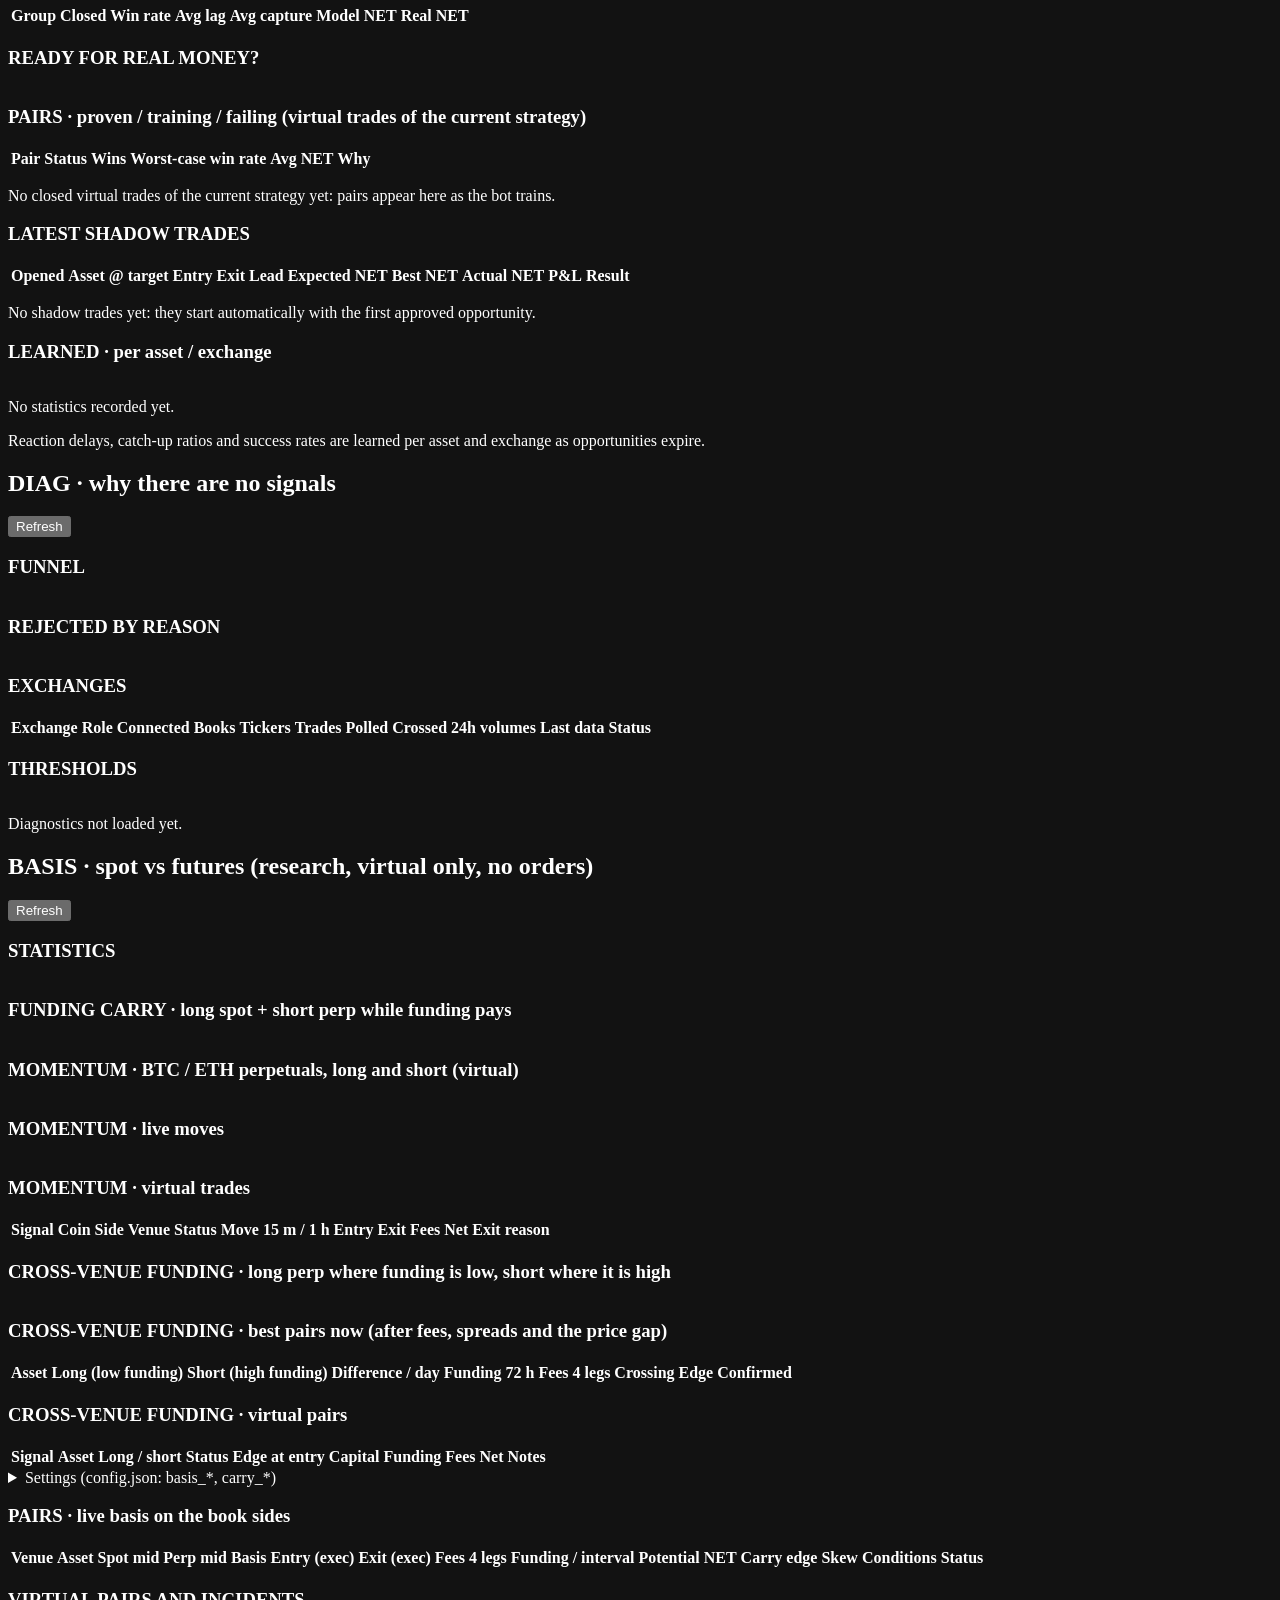
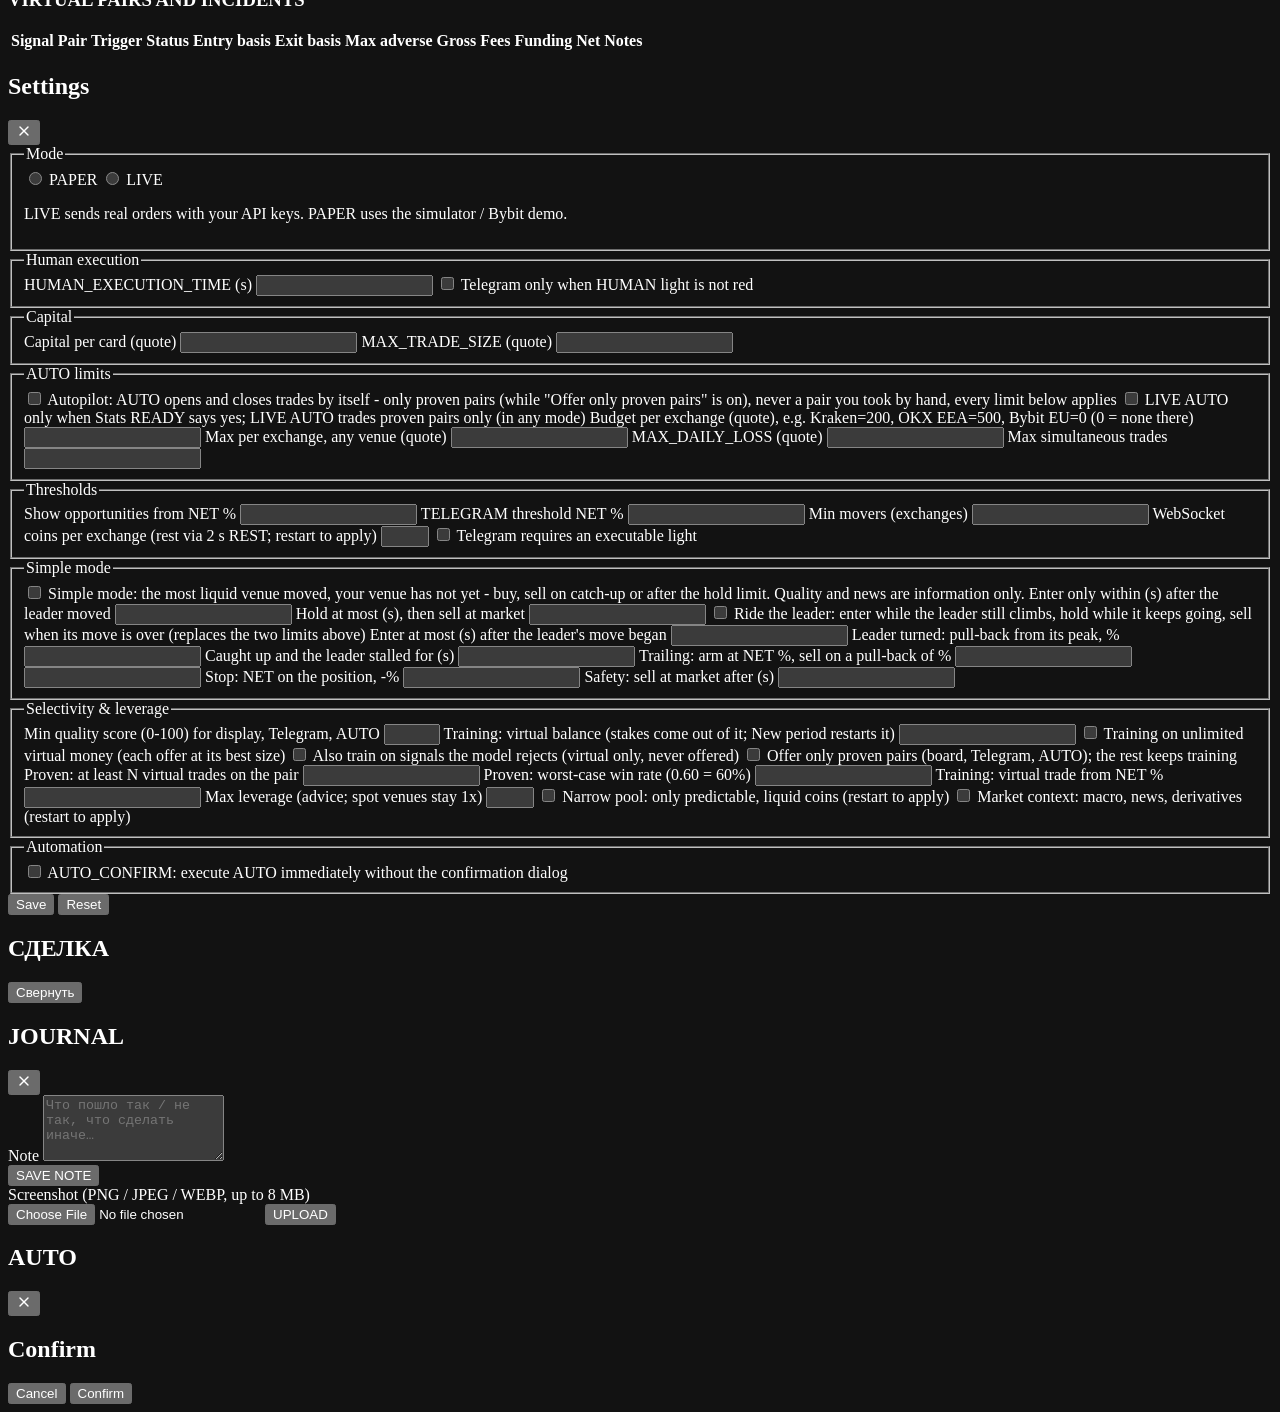
==== commit 57237bab: "Momentum on BTC / ETH perpetuals (virtual, long and short) Owner: ride 15-minute moves of BTC / ETH." ====
--- a/latbot/ui/index.html
+++ b/latbot/ui/index.html
@@ -341,6 +341,25 @@
       </div>
       <div class="diag-grid">
         <div class="diag-block">
+          <h3 class="diag-title">MOMENTUM · BTC / ETH perpetuals, long and short (virtual)</h3>
+          <table class="table table-compact"><tbody id="mom-stats"></tbody></table>
+        </div>
+        <div class="diag-block">
+          <h3 class="diag-title">MOMENTUM · live moves</h3>
+          <table class="table table-compact"><tbody id="mom-status"></tbody></table>
+        </div>
+      </div>
+      <div class="diag-block">
+        <h3 class="diag-title">MOMENTUM · virtual trades</h3>
+        <div class="table-wrap">
+          <table class="table" id="mom-trades-table">
+            <thead><tr><th>Signal</th><th>Coin</th><th>Side</th><th>Venue</th><th>Status</th><th class="num">Move 15 m / 1 h</th><th class="num">Entry</th><th class="num">Exit</th><th class="num">Fees</th><th class="num">Net</th><th>Exit reason</th></tr></thead>
+            <tbody id="mom-trades"></tbody>
+          </table>
+        </div>
+      </div>
+      <div class="diag-grid">
+        <div class="diag-block">
           <h3 class="diag-title">CROSS-VENUE FUNDING · long perp where funding is low, short where it is high</h3>
           <table class="table table-compact"><tbody id="xfund-stats"></tbody></table>
         </div>
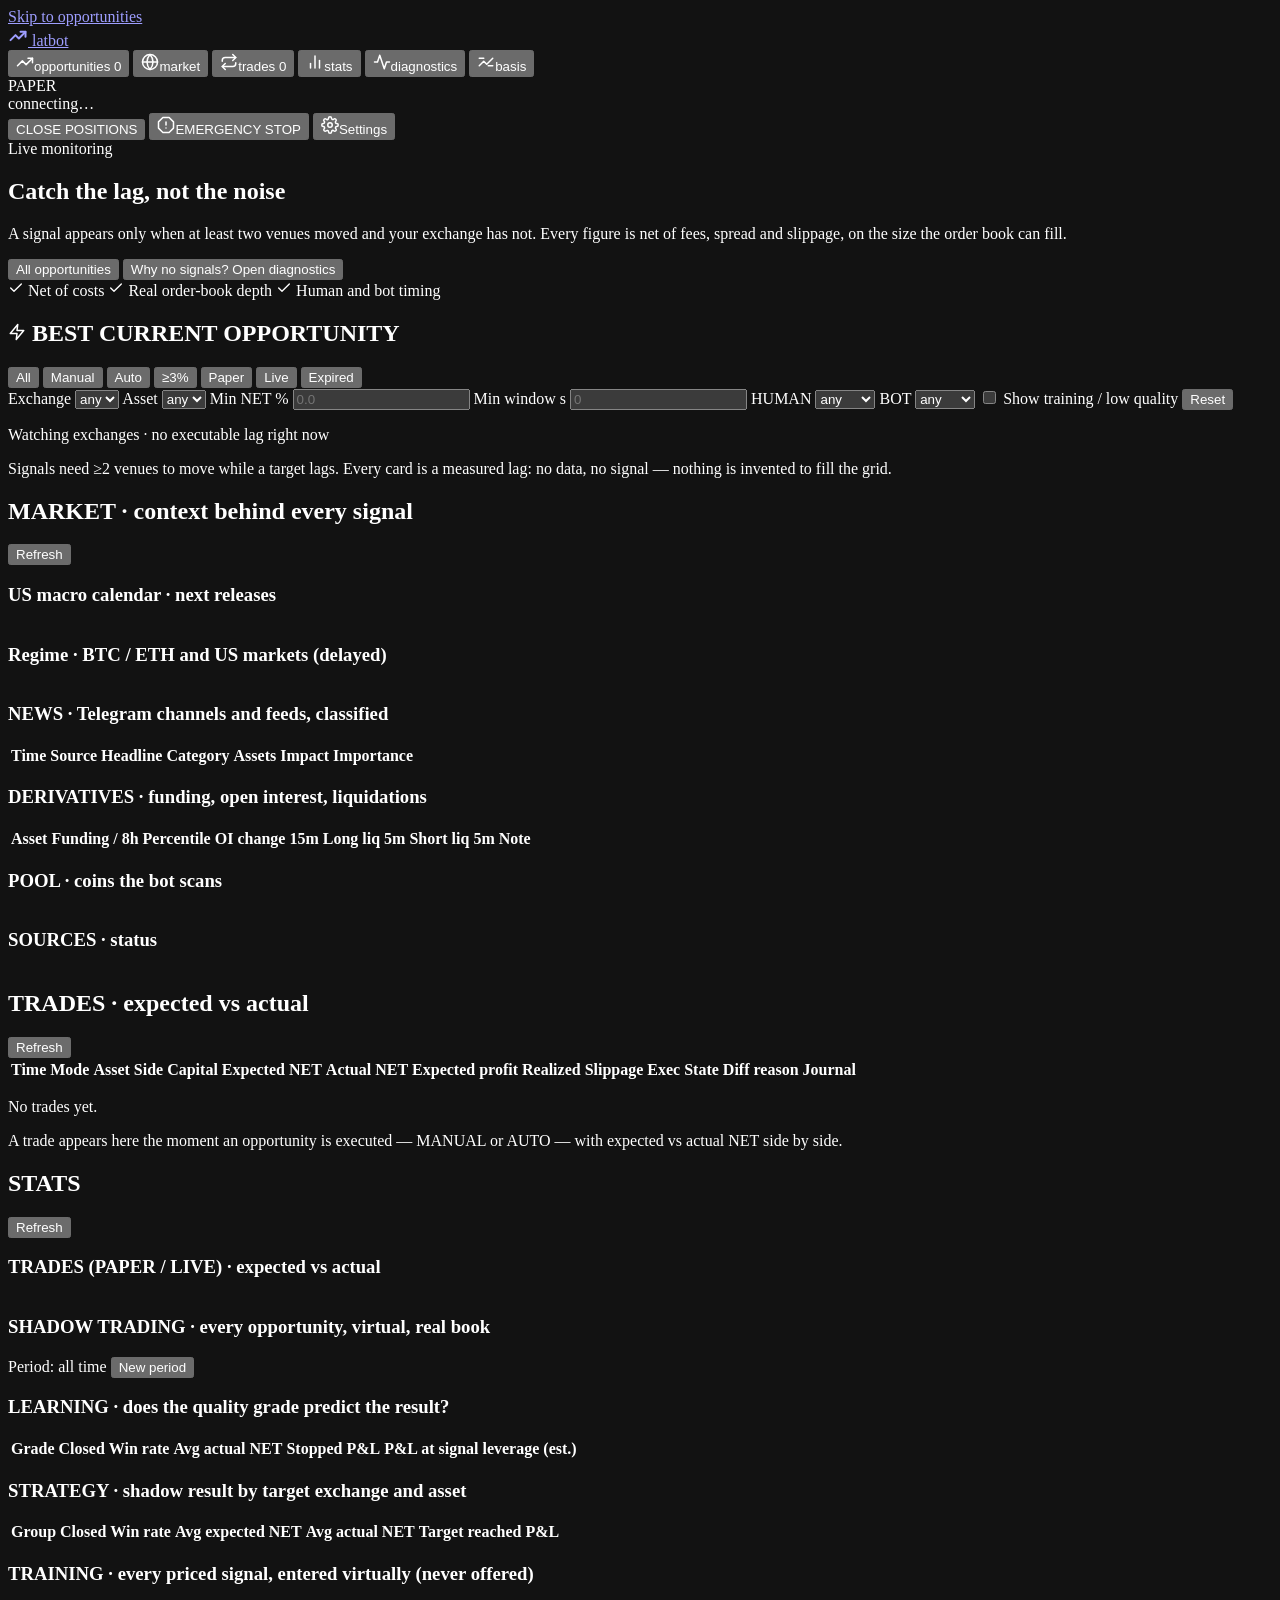
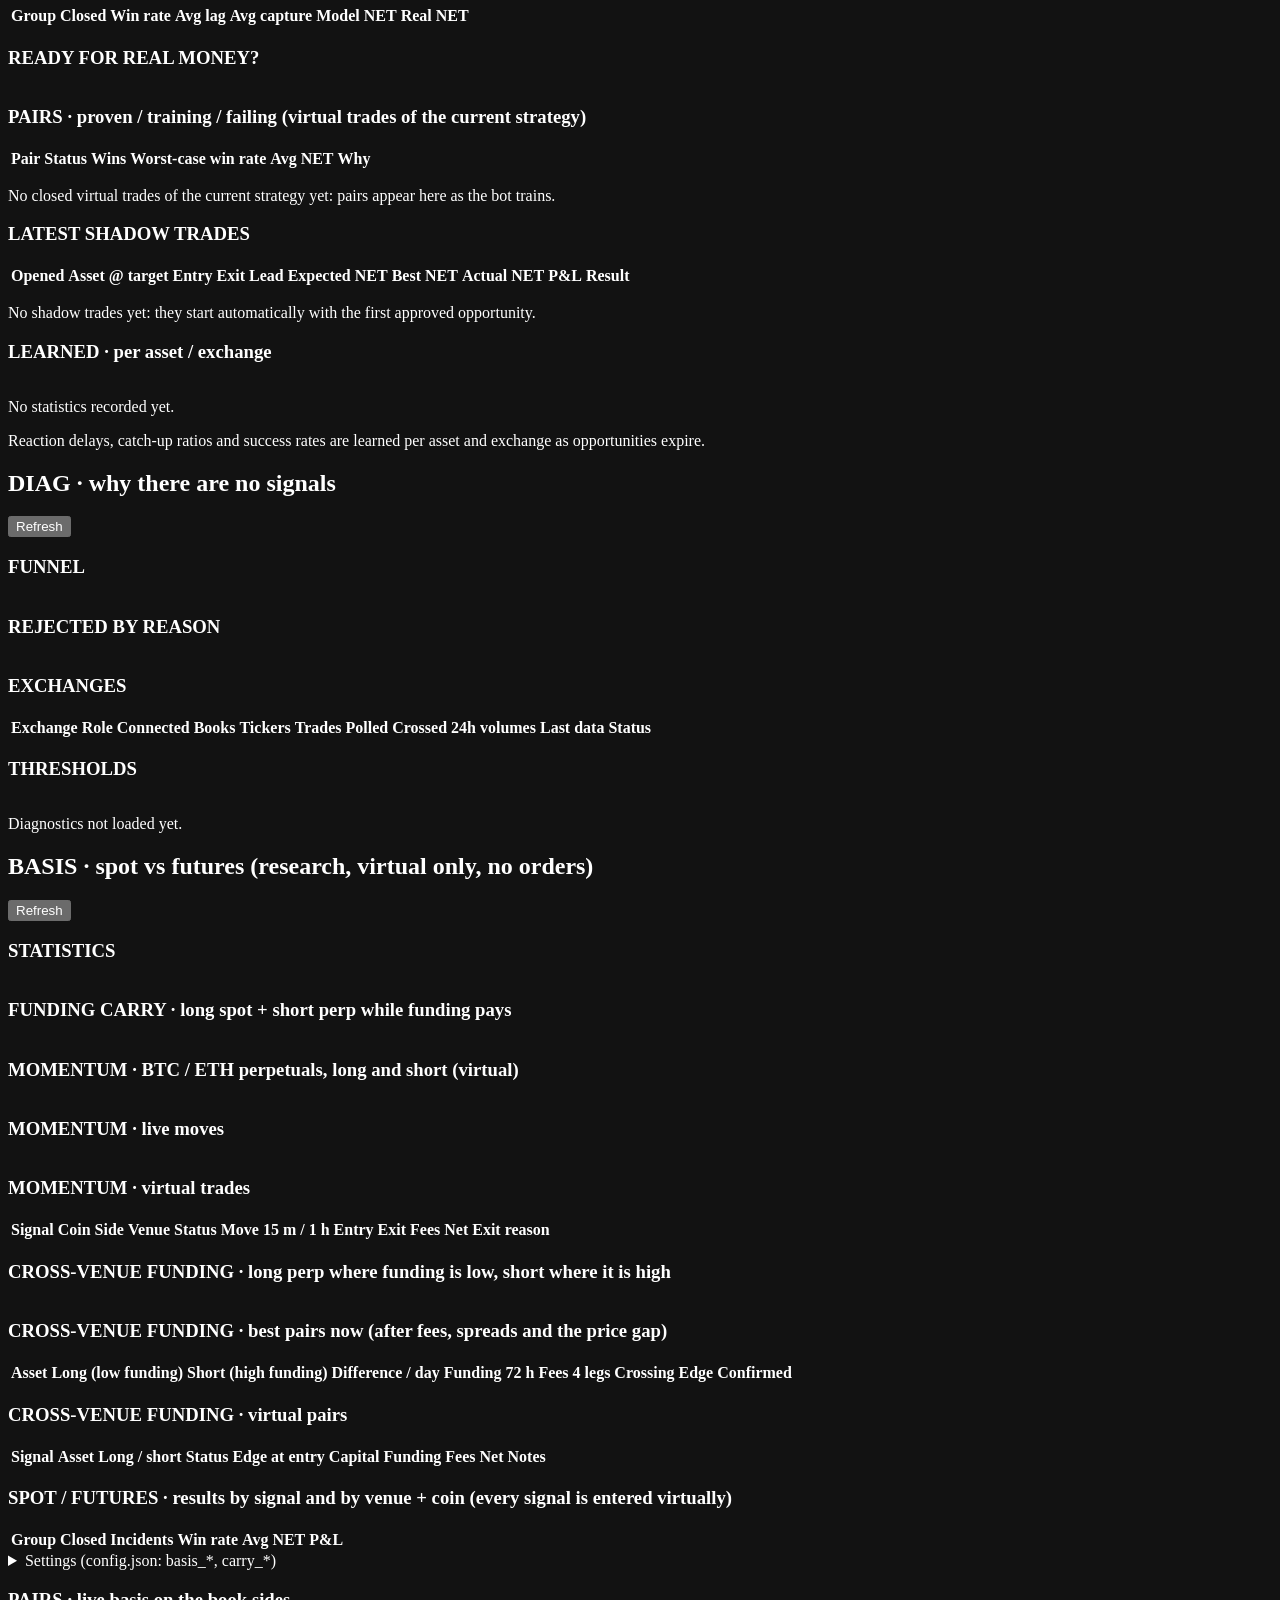
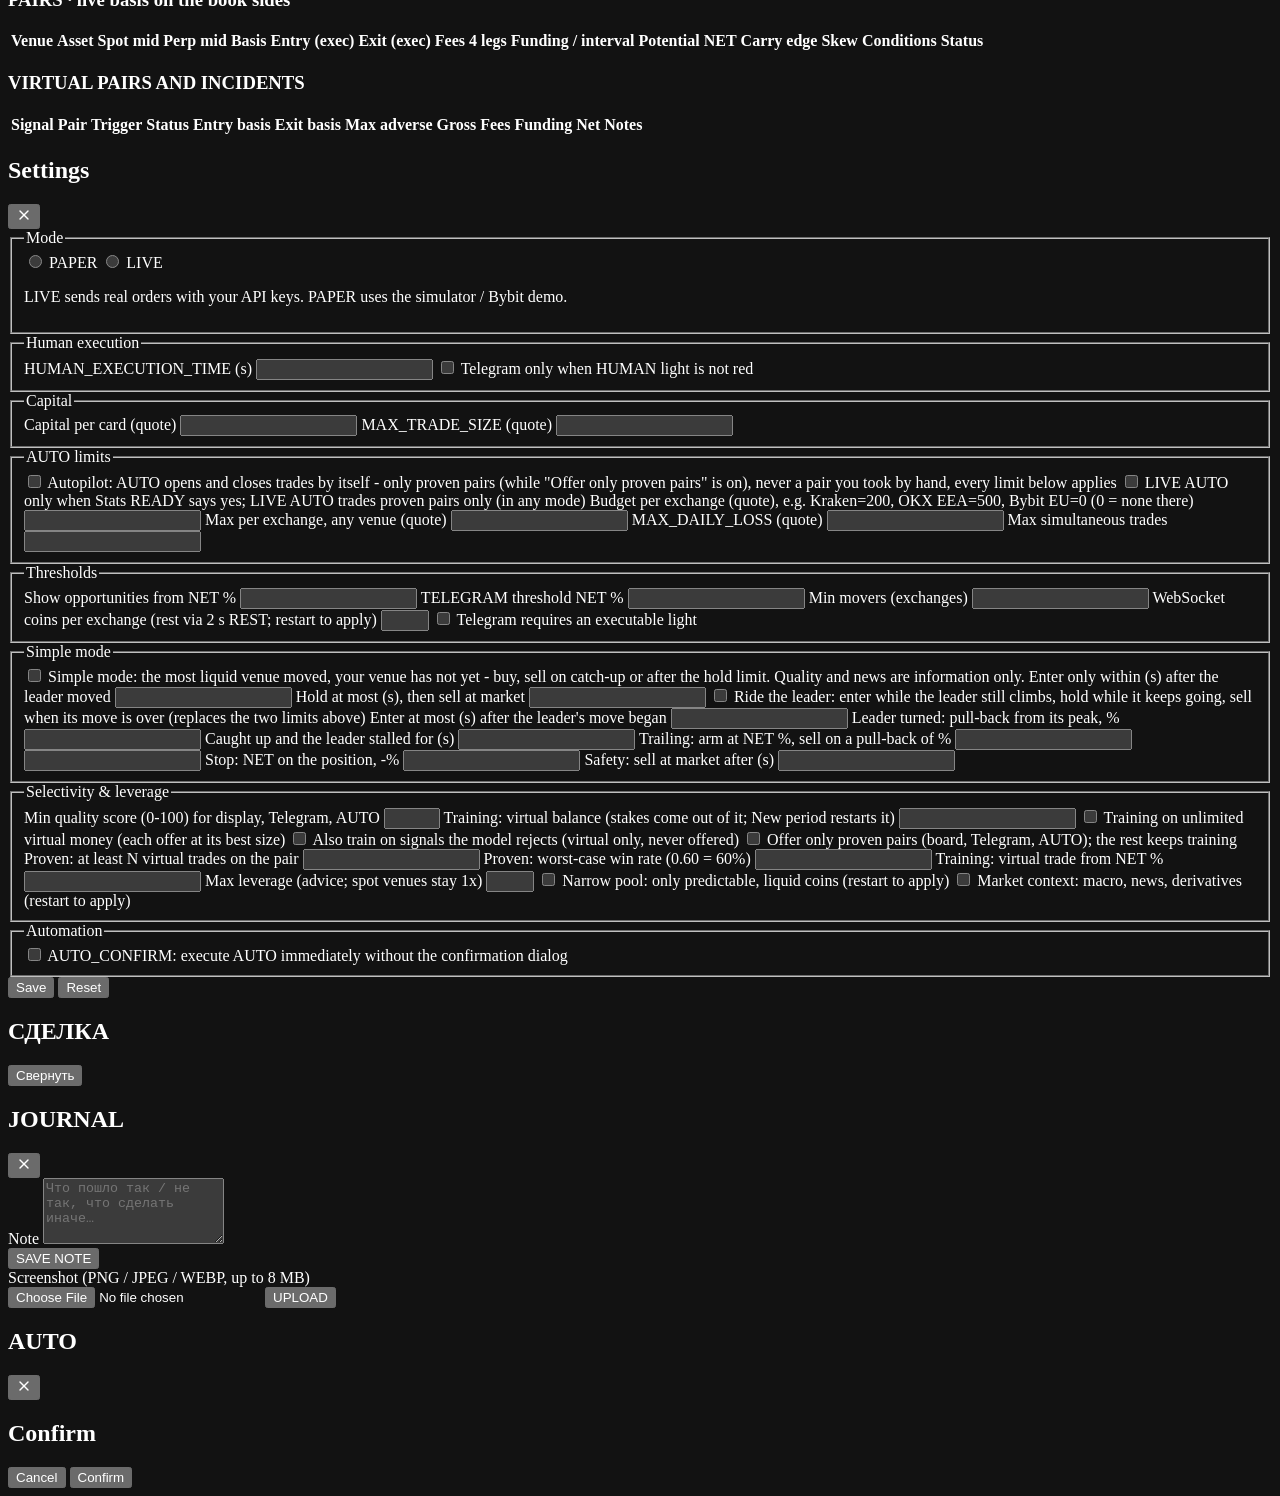
==== commit 5463475e: "Basis: every spot / futures signal entered virtually, results by signal and by venue + coin basis_tr" ====
--- a/latbot/ui/index.html
+++ b/latbot/ui/index.html
@@ -382,6 +382,15 @@
           </table>
         </div>
       </div>
+      <div class="diag-block">
+        <h3 class="diag-title">SPOT / FUTURES · results by signal and by venue + coin (every signal is entered virtually)</h3>
+        <div class="table-wrap">
+          <table class="table" id="basis-breakdown-table">
+            <thead><tr><th>Group</th><th class="num">Closed</th><th class="num">Incidents</th><th class="num">Win rate</th><th class="num">Avg NET</th><th class="num">P&amp;L</th></tr></thead>
+            <tbody id="basis-breakdown"></tbody>
+          </table>
+        </div>
+      </div>
       <details class="basis-settings">
         <summary>Settings (config.json: basis_*, carry_*)</summary>
         <table class="table table-compact"><tbody id="basis-settings"></tbody></table>
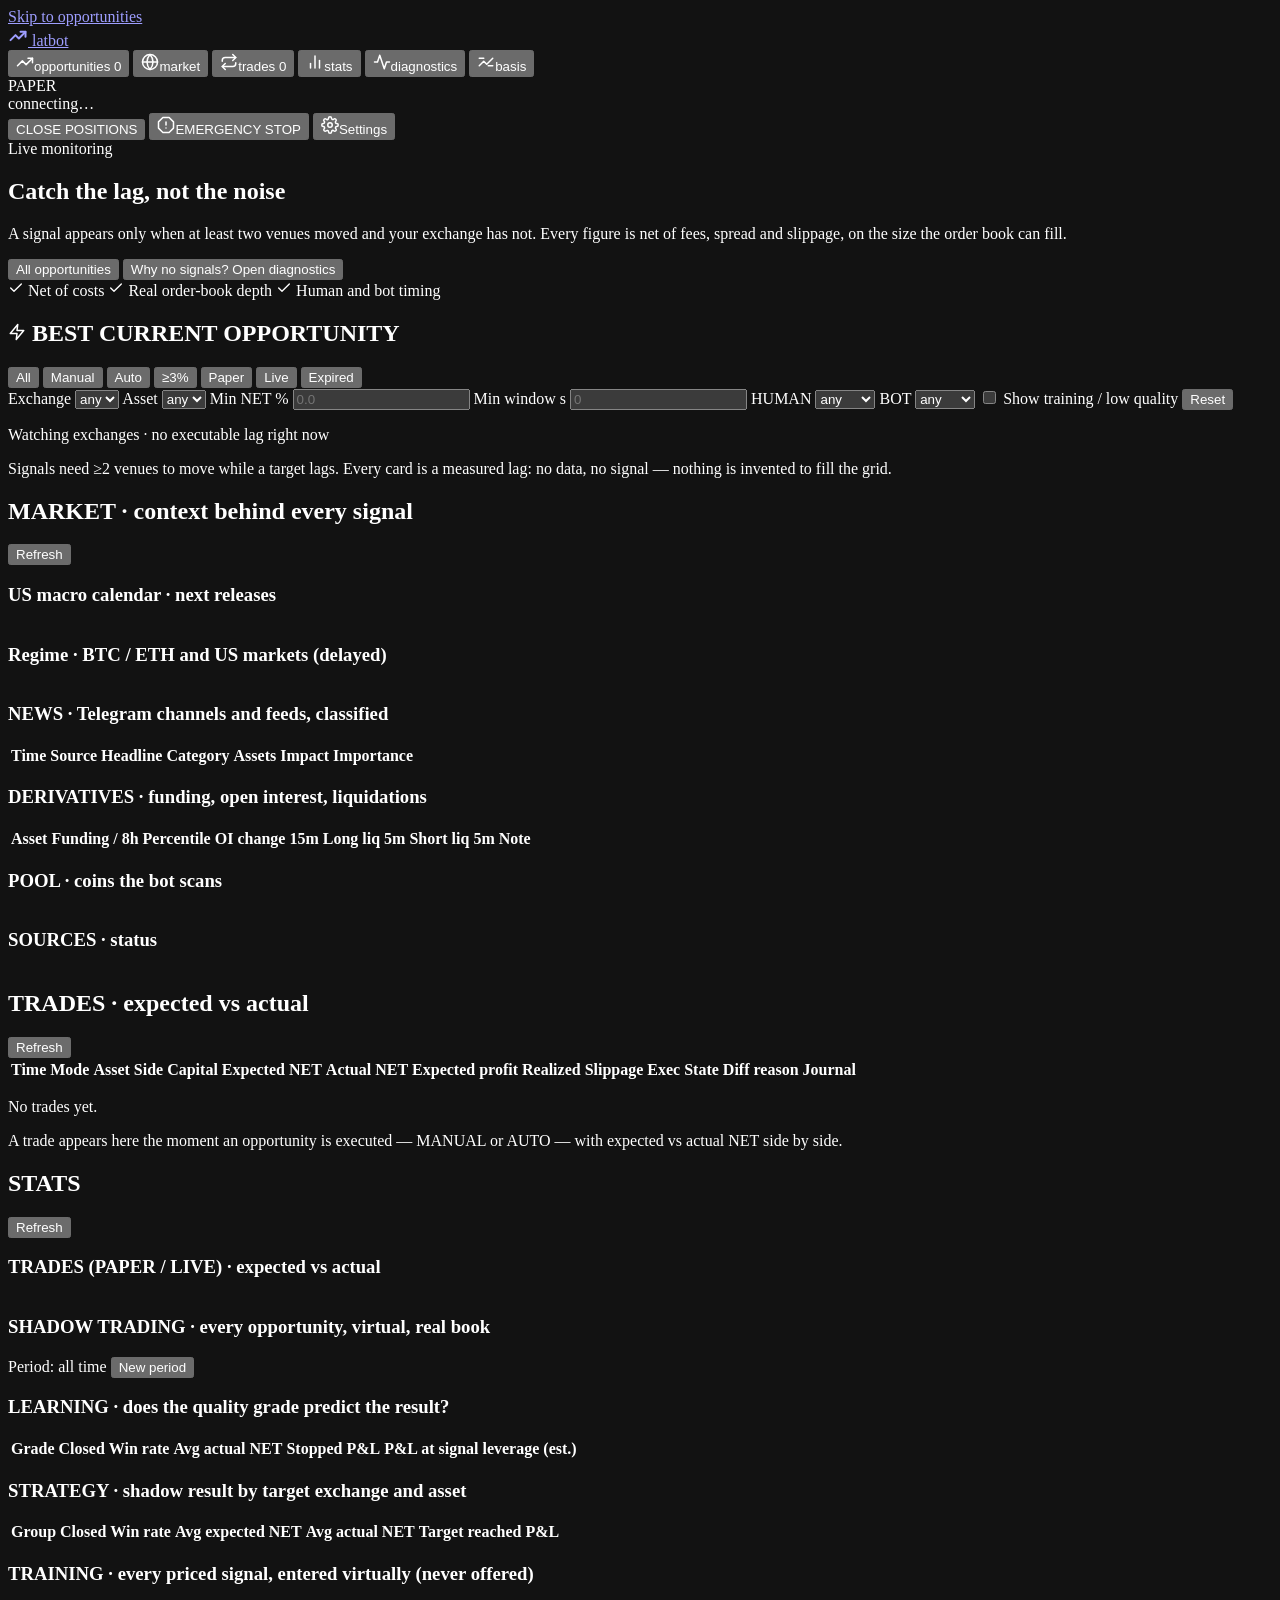
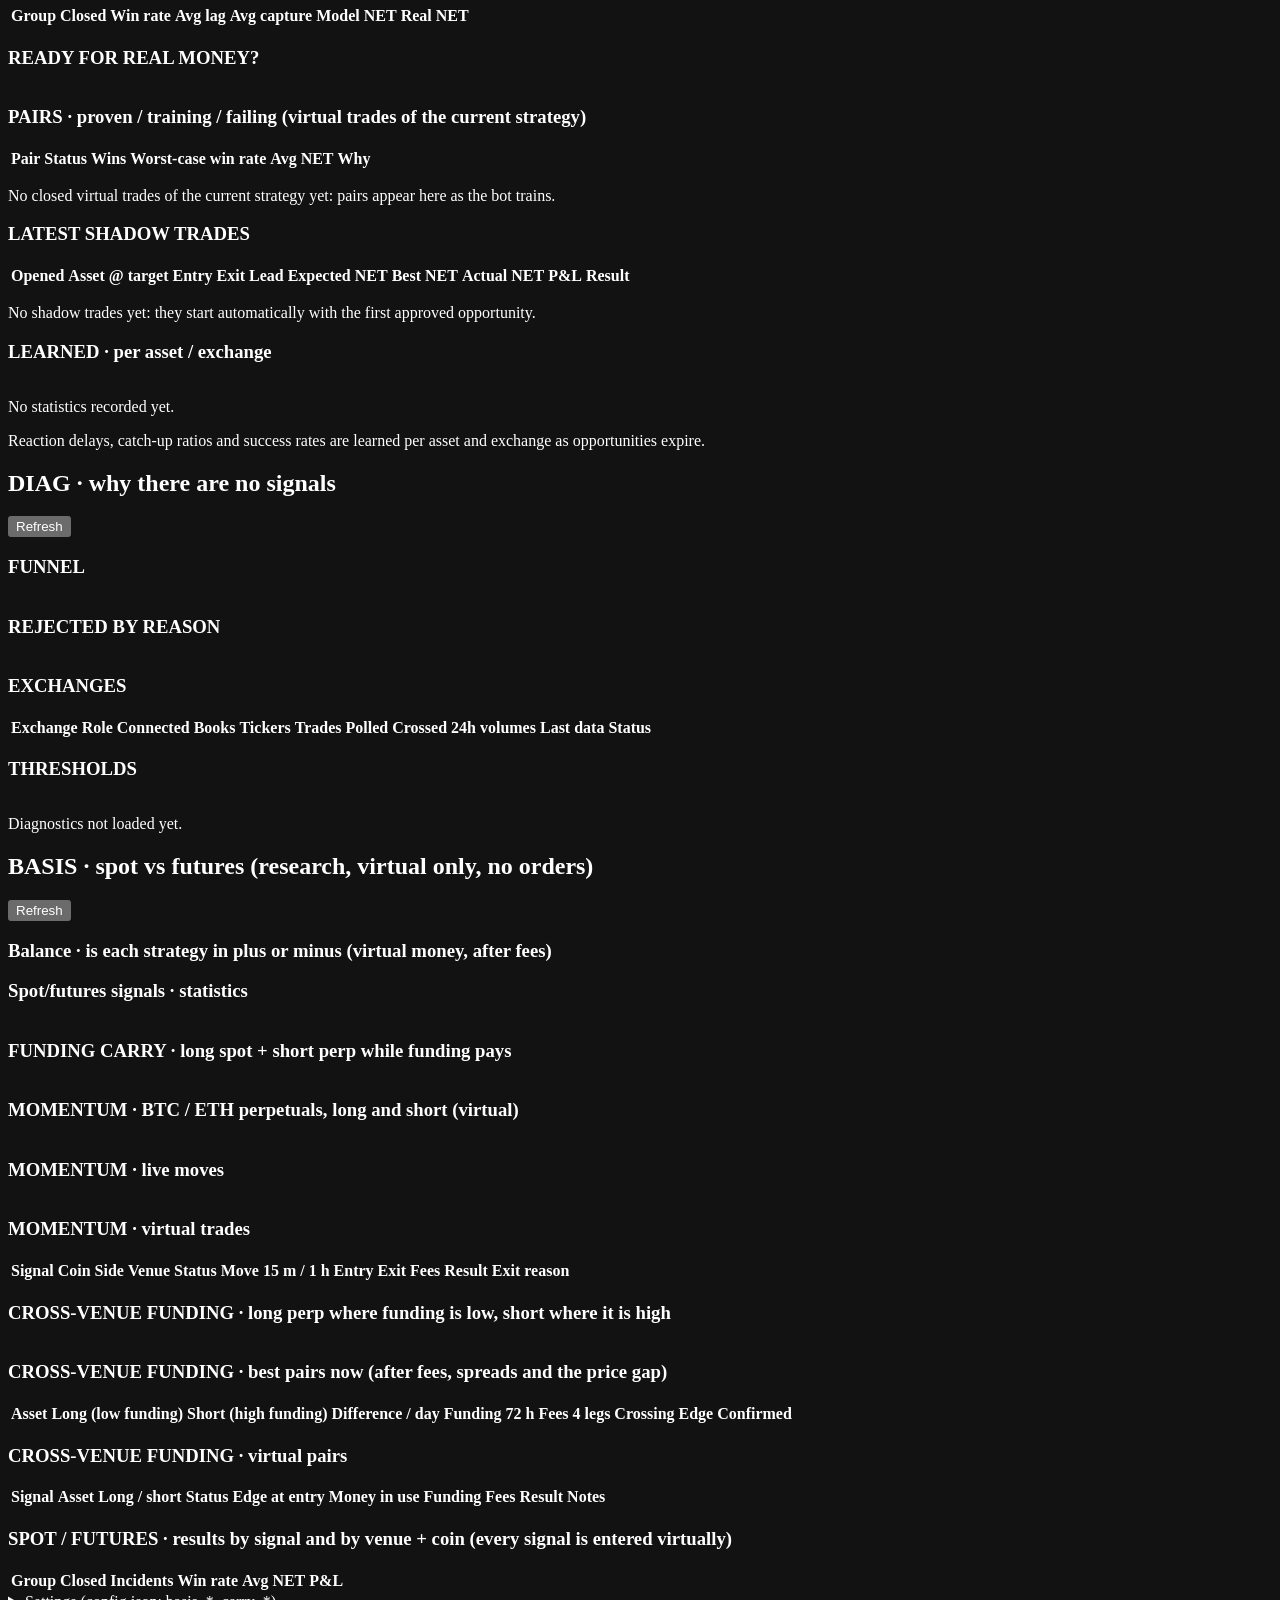
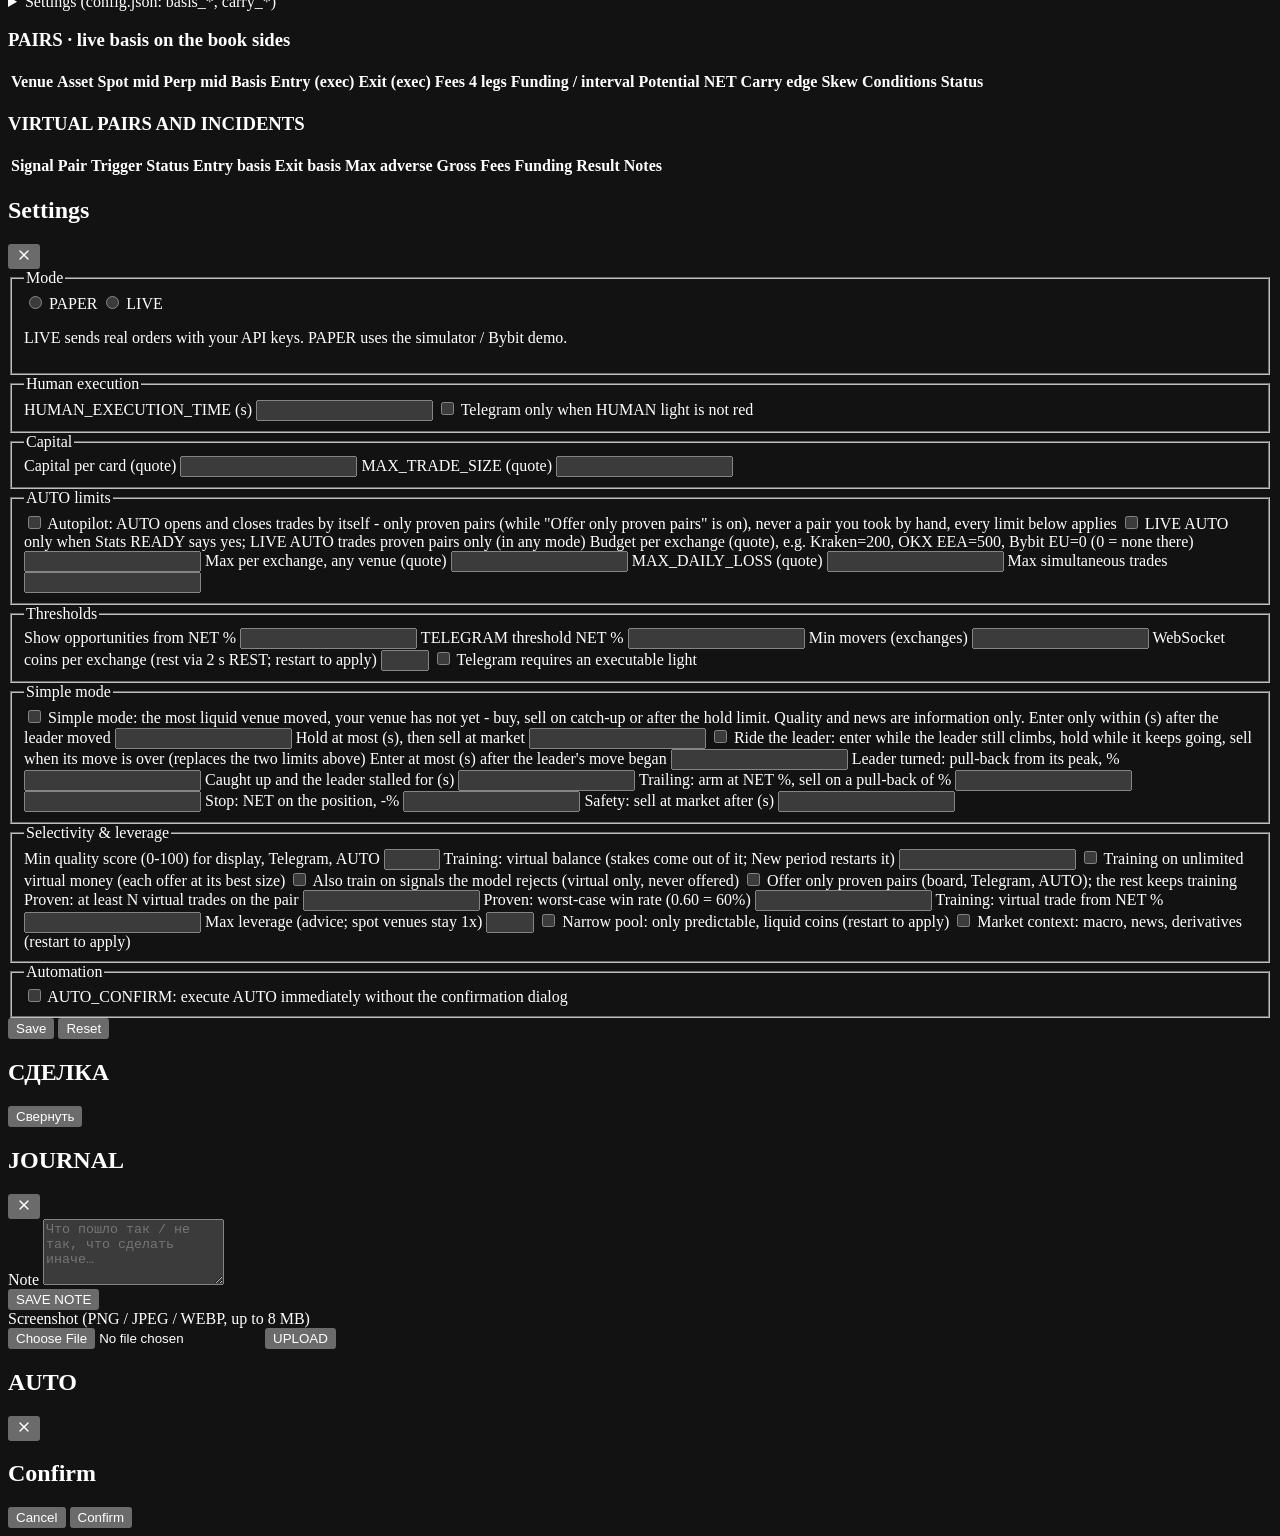
==== commit cfb96a02: "Balance cards per strategy, result of open positions, momentum survives a restart Owner could not te" ====
--- a/latbot/ui/index.html
+++ b/latbot/ui/index.html
@@ -329,9 +329,11 @@
         <button id="basis-refresh" class="btn btn-ghost btn-sm" type="button">Refresh</button>
       </div>
       <p id="basis-note" class="muted"></p>
-      <div class="diag-grid">
-        <div class="diag-block">
-          <h3 class="diag-title">STATISTICS</h3>
+      <h3 class="diag-title keep-case">Balance · is each strategy in plus or minus (virtual money, after fees)</h3>
+      <div id="balance-cards" class="balance-cards"></div>
+      <div class="diag-grid">
+        <div class="diag-block">
+          <h3 class="diag-title keep-case">Spot/futures signals · statistics</h3>
           <table class="table table-compact"><tbody id="basis-stats"></tbody></table>
         </div>
         <div class="diag-block">
@@ -353,7 +355,7 @@
         <h3 class="diag-title">MOMENTUM · virtual trades</h3>
         <div class="table-wrap">
           <table class="table" id="mom-trades-table">
-            <thead><tr><th>Signal</th><th>Coin</th><th>Side</th><th>Venue</th><th>Status</th><th class="num">Move 15 m / 1 h</th><th class="num">Entry</th><th class="num">Exit</th><th class="num">Fees</th><th class="num">Net</th><th>Exit reason</th></tr></thead>
+            <thead><tr><th>Signal</th><th>Coin</th><th>Side</th><th>Venue</th><th>Status</th><th class="num">Move 15 m / 1 h</th><th class="num">Entry</th><th class="num">Exit</th><th class="num">Fees</th><th class="num">Result</th><th>Exit reason</th></tr></thead>
             <tbody id="mom-trades"></tbody>
           </table>
         </div>
@@ -377,7 +379,7 @@
         <h3 class="diag-title">CROSS-VENUE FUNDING · virtual pairs</h3>
         <div class="table-wrap">
           <table class="table" id="xfund-trades-table">
-            <thead><tr><th>Signal</th><th>Asset</th><th>Long / short</th><th>Status</th><th class="num">Edge at entry</th><th class="num">Capital</th><th class="num">Funding</th><th class="num">Fees</th><th class="num">Net</th><th>Notes</th></tr></thead>
+            <thead><tr><th>Signal</th><th>Asset</th><th>Long / short</th><th>Status</th><th class="num">Edge at entry</th><th class="num">Money in use</th><th class="num">Funding</th><th class="num">Fees</th><th class="num">Result</th><th>Notes</th></tr></thead>
             <tbody id="xfund-trades"></tbody>
           </table>
         </div>
@@ -408,7 +410,7 @@
         <h3 class="diag-title">VIRTUAL PAIRS AND INCIDENTS</h3>
         <div class="table-wrap">
           <table class="table" id="basis-trades-table">
-            <thead><tr><th>Signal</th><th>Pair</th><th>Trigger</th><th>Status</th><th class="num">Entry basis</th><th class="num">Exit basis</th><th class="num">Max adverse</th><th class="num">Gross</th><th class="num">Fees</th><th class="num">Funding</th><th class="num">Net</th><th>Notes</th></tr></thead>
+            <thead><tr><th>Signal</th><th>Pair</th><th>Trigger</th><th>Status</th><th class="num">Entry basis</th><th class="num">Exit basis</th><th class="num">Max adverse</th><th class="num">Gross</th><th class="num">Fees</th><th class="num">Funding</th><th class="num">Result</th><th>Notes</th></tr></thead>
             <tbody id="basis-trades"></tbody>
           </table>
         </div>
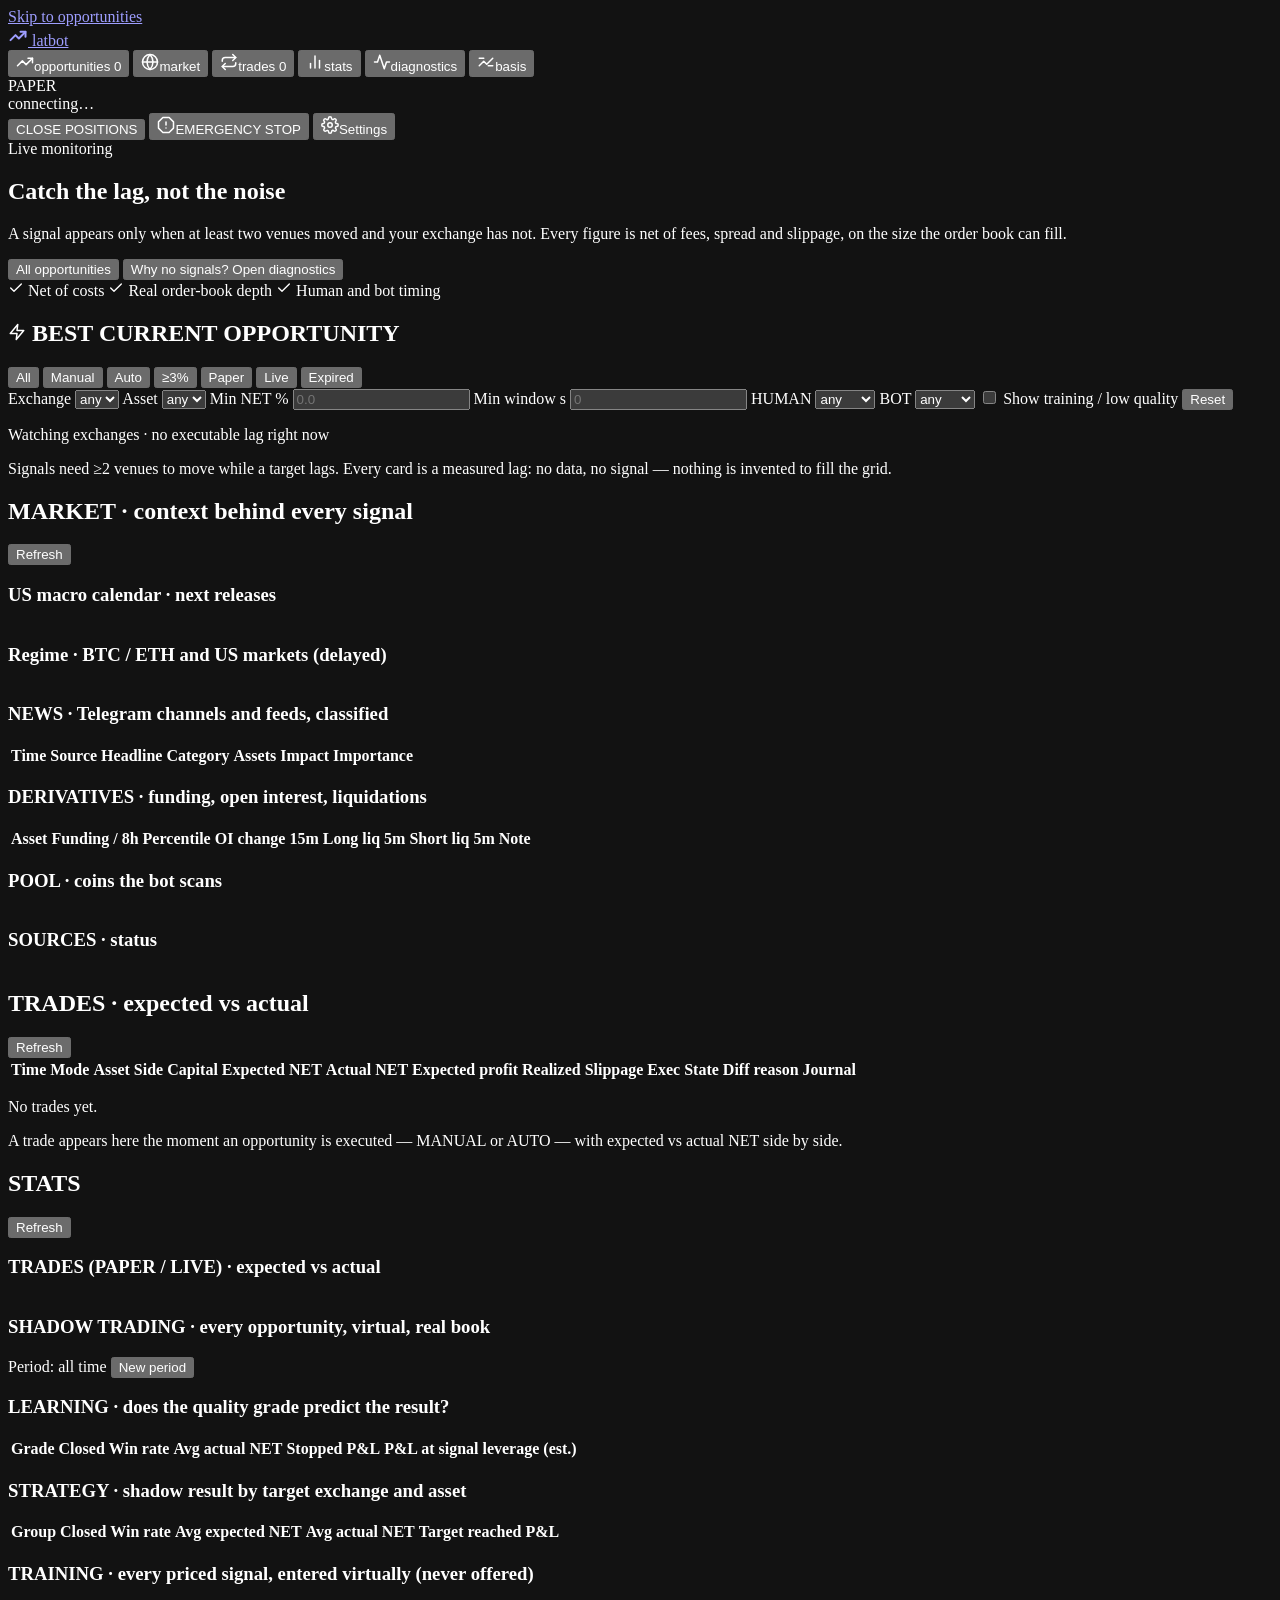
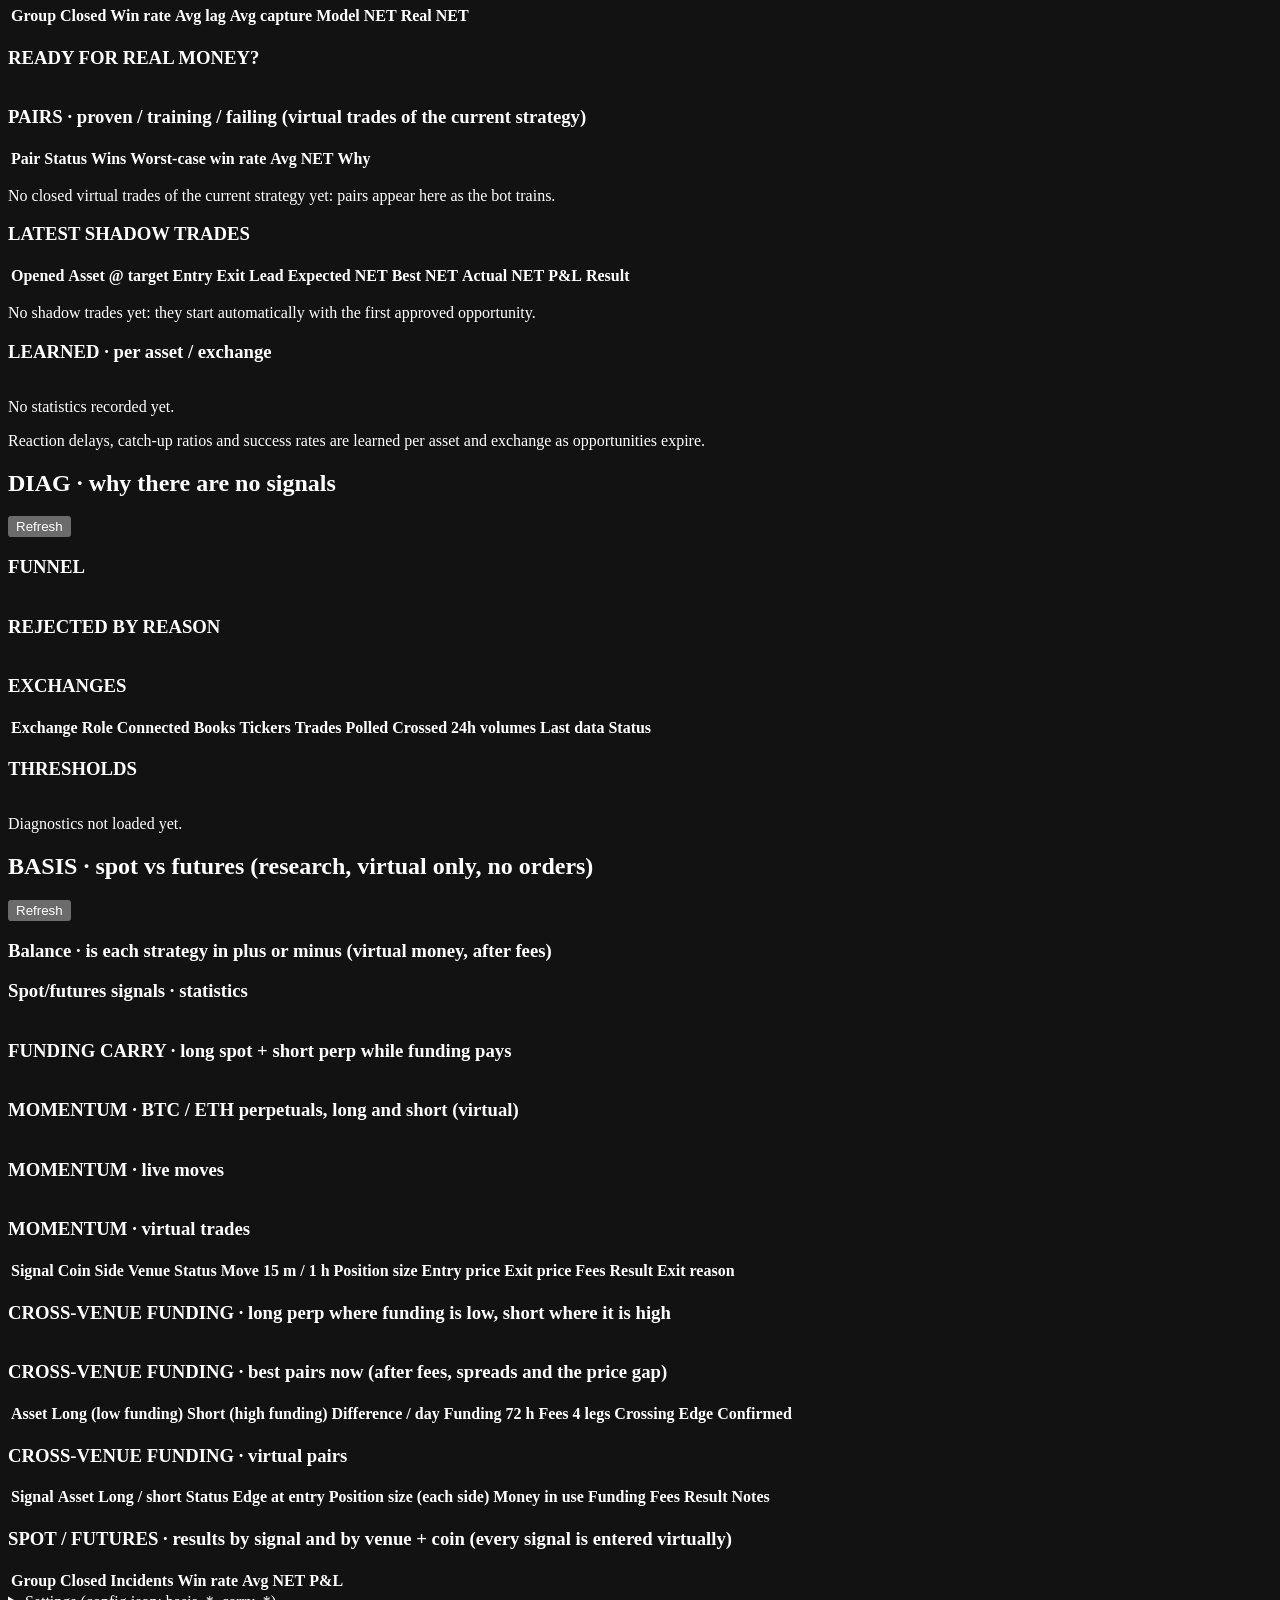
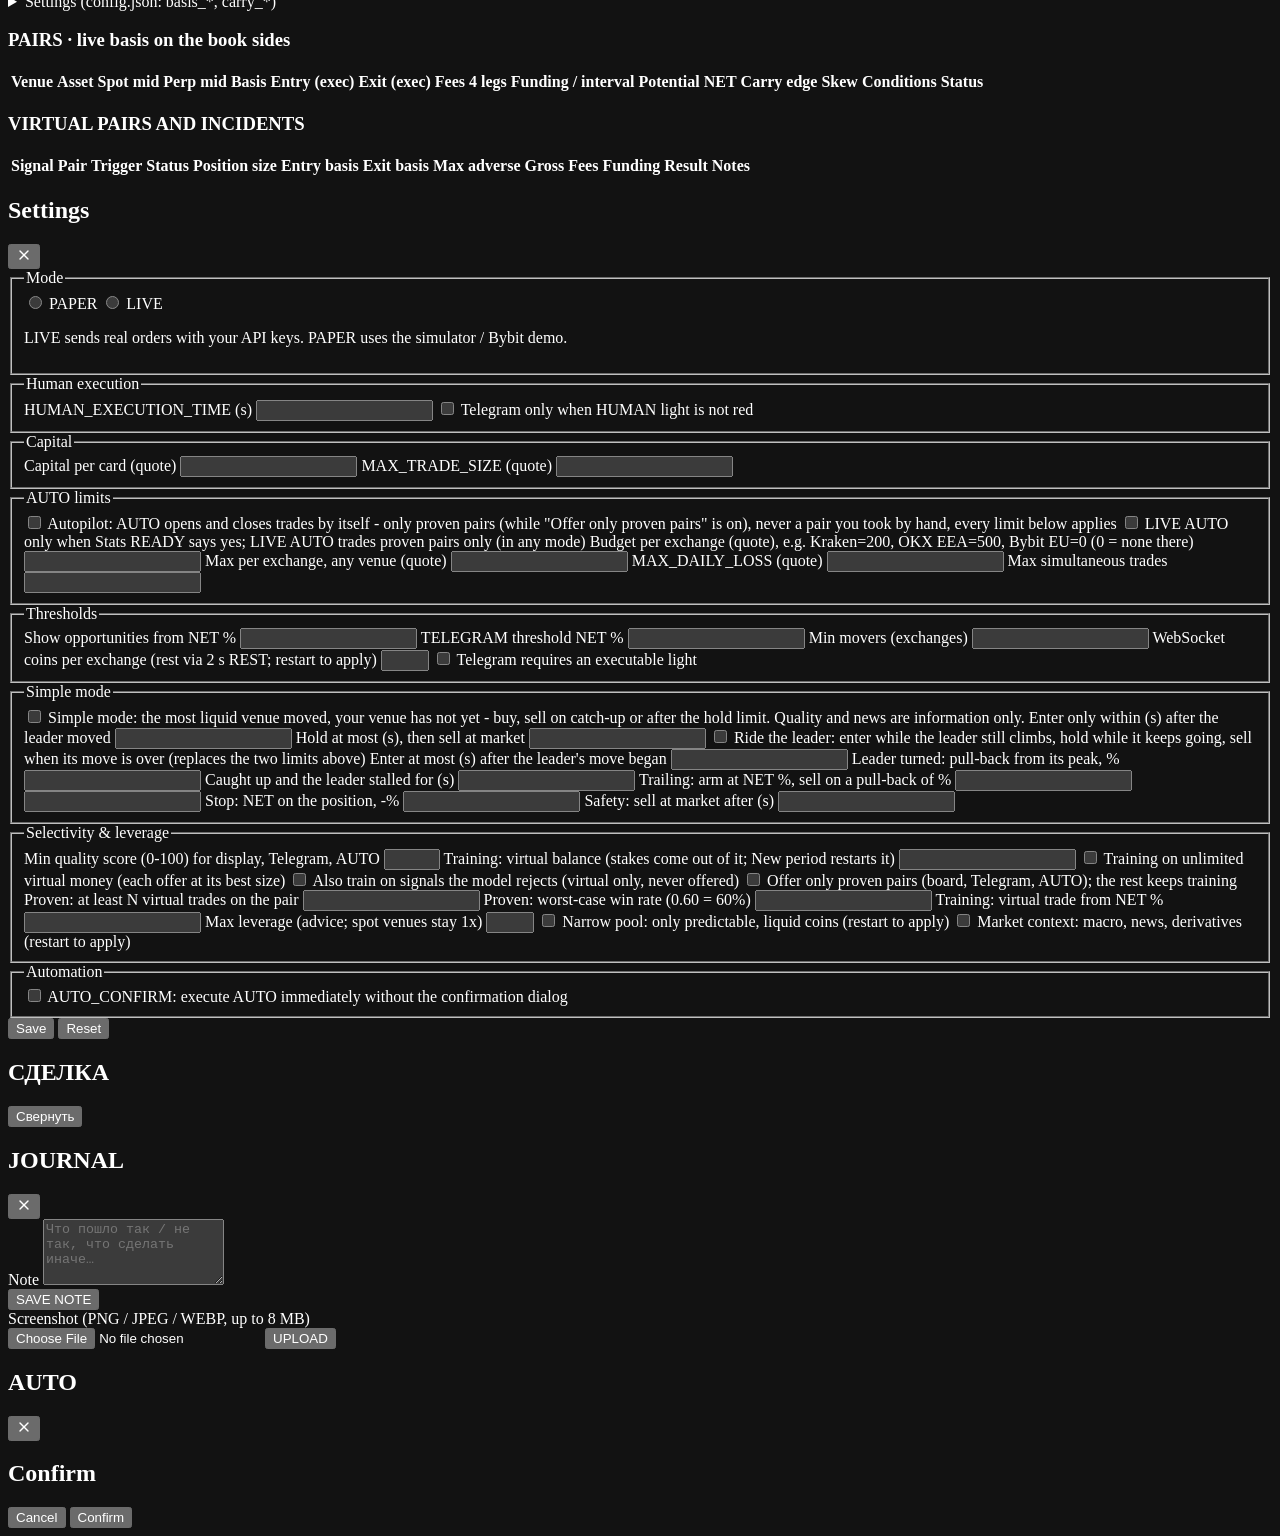
==== commit 1b0f01a6: "Close all positions / Start again per strategy; price vs position size; total of strategies in use O" ====
--- a/latbot/ui/index.html
+++ b/latbot/ui/index.html
@@ -355,7 +355,7 @@
         <h3 class="diag-title">MOMENTUM · virtual trades</h3>
         <div class="table-wrap">
           <table class="table" id="mom-trades-table">
-            <thead><tr><th>Signal</th><th>Coin</th><th>Side</th><th>Venue</th><th>Status</th><th class="num">Move 15 m / 1 h</th><th class="num">Entry</th><th class="num">Exit</th><th class="num">Fees</th><th class="num">Result</th><th>Exit reason</th></tr></thead>
+            <thead><tr><th>Signal</th><th>Coin</th><th>Side</th><th>Venue</th><th>Status</th><th class="num">Move 15 m / 1 h</th><th class="num">Position size</th><th class="num">Entry price</th><th class="num">Exit price</th><th class="num">Fees</th><th class="num">Result</th><th>Exit reason</th></tr></thead>
             <tbody id="mom-trades"></tbody>
           </table>
         </div>
@@ -379,7 +379,7 @@
         <h3 class="diag-title">CROSS-VENUE FUNDING · virtual pairs</h3>
         <div class="table-wrap">
           <table class="table" id="xfund-trades-table">
-            <thead><tr><th>Signal</th><th>Asset</th><th>Long / short</th><th>Status</th><th class="num">Edge at entry</th><th class="num">Money in use</th><th class="num">Funding</th><th class="num">Fees</th><th class="num">Result</th><th>Notes</th></tr></thead>
+            <thead><tr><th>Signal</th><th>Asset</th><th>Long / short</th><th>Status</th><th class="num">Edge at entry</th><th class="num">Position size (each side)</th><th class="num">Money in use</th><th class="num">Funding</th><th class="num">Fees</th><th class="num">Result</th><th>Notes</th></tr></thead>
             <tbody id="xfund-trades"></tbody>
           </table>
         </div>
@@ -410,7 +410,7 @@
         <h3 class="diag-title">VIRTUAL PAIRS AND INCIDENTS</h3>
         <div class="table-wrap">
           <table class="table" id="basis-trades-table">
-            <thead><tr><th>Signal</th><th>Pair</th><th>Trigger</th><th>Status</th><th class="num">Entry basis</th><th class="num">Exit basis</th><th class="num">Max adverse</th><th class="num">Gross</th><th class="num">Fees</th><th class="num">Funding</th><th class="num">Result</th><th>Notes</th></tr></thead>
+            <thead><tr><th>Signal</th><th>Pair</th><th>Trigger</th><th>Status</th><th class="num">Position size</th><th class="num">Entry basis</th><th class="num">Exit basis</th><th class="num">Max adverse</th><th class="num">Gross</th><th class="num">Fees</th><th class="num">Funding</th><th class="num">Result</th><th>Notes</th></tr></thead>
             <tbody id="basis-trades"></tbody>
           </table>
         </div>
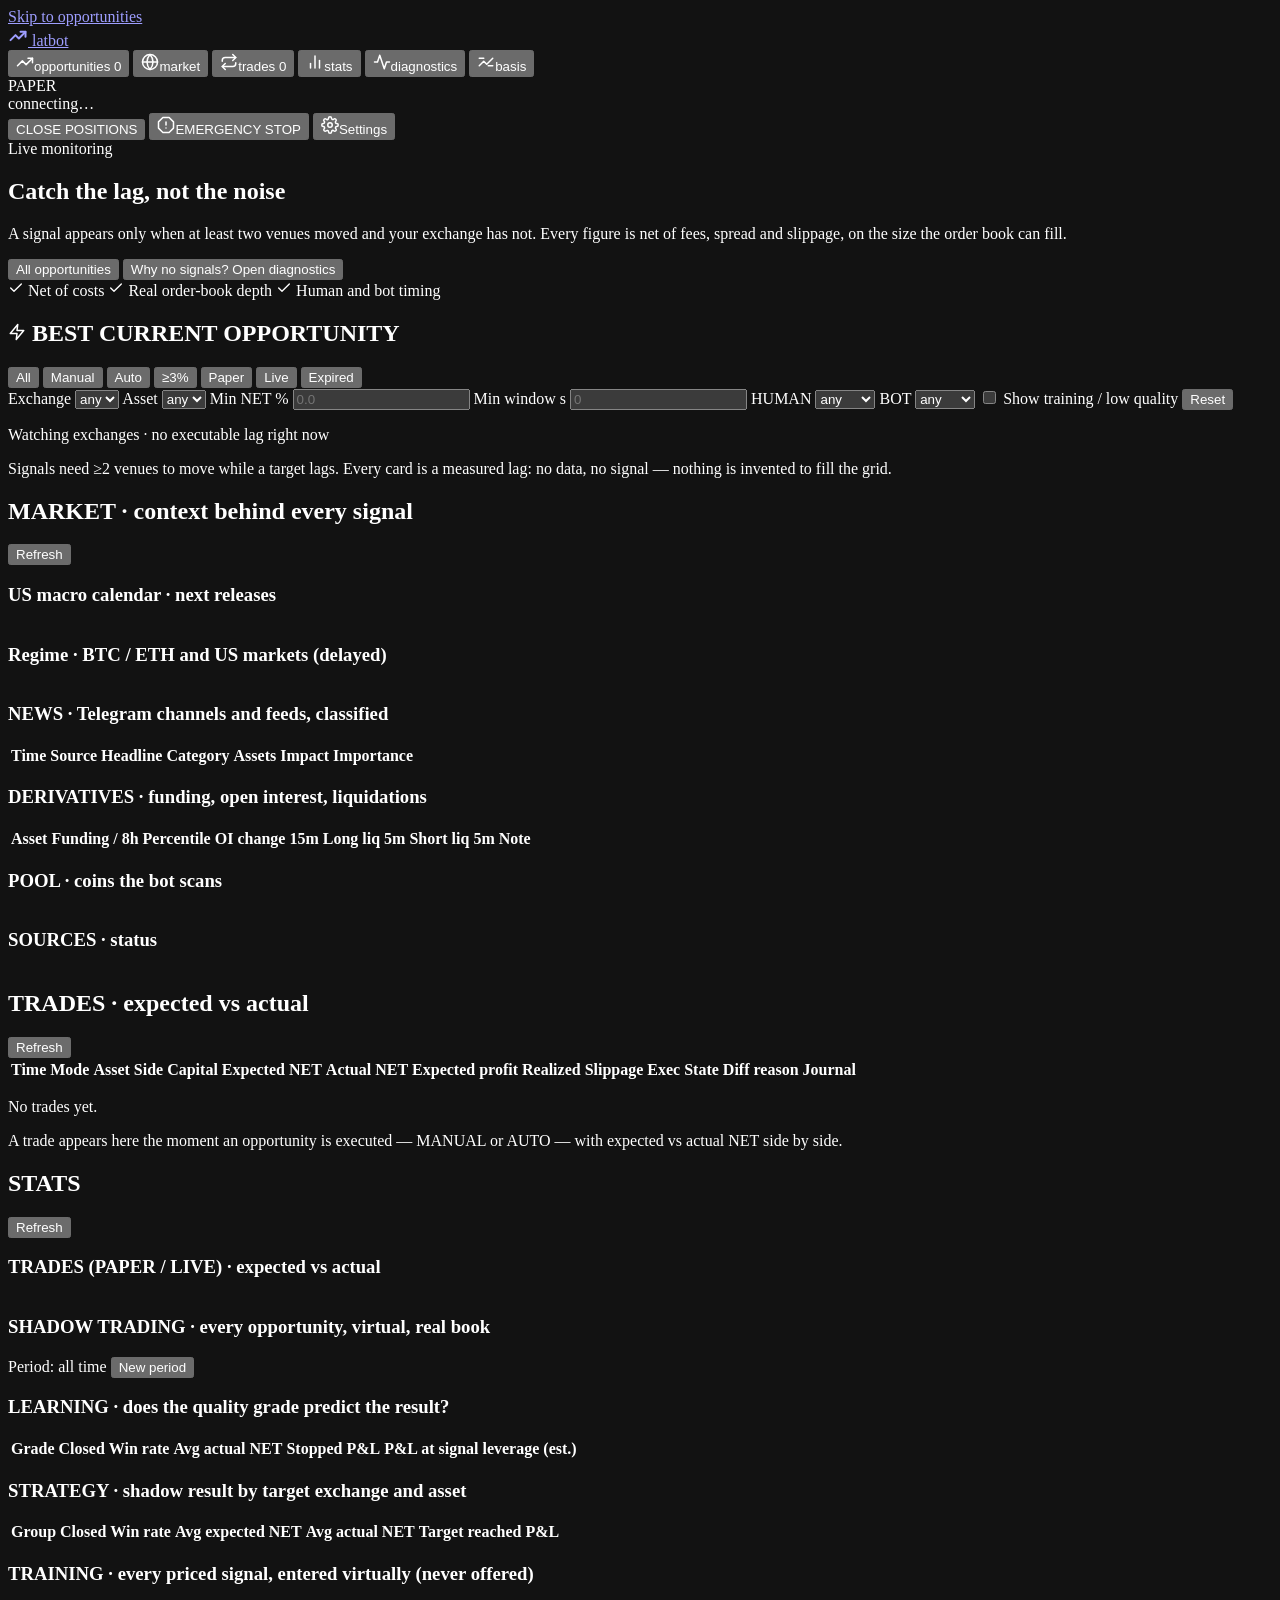
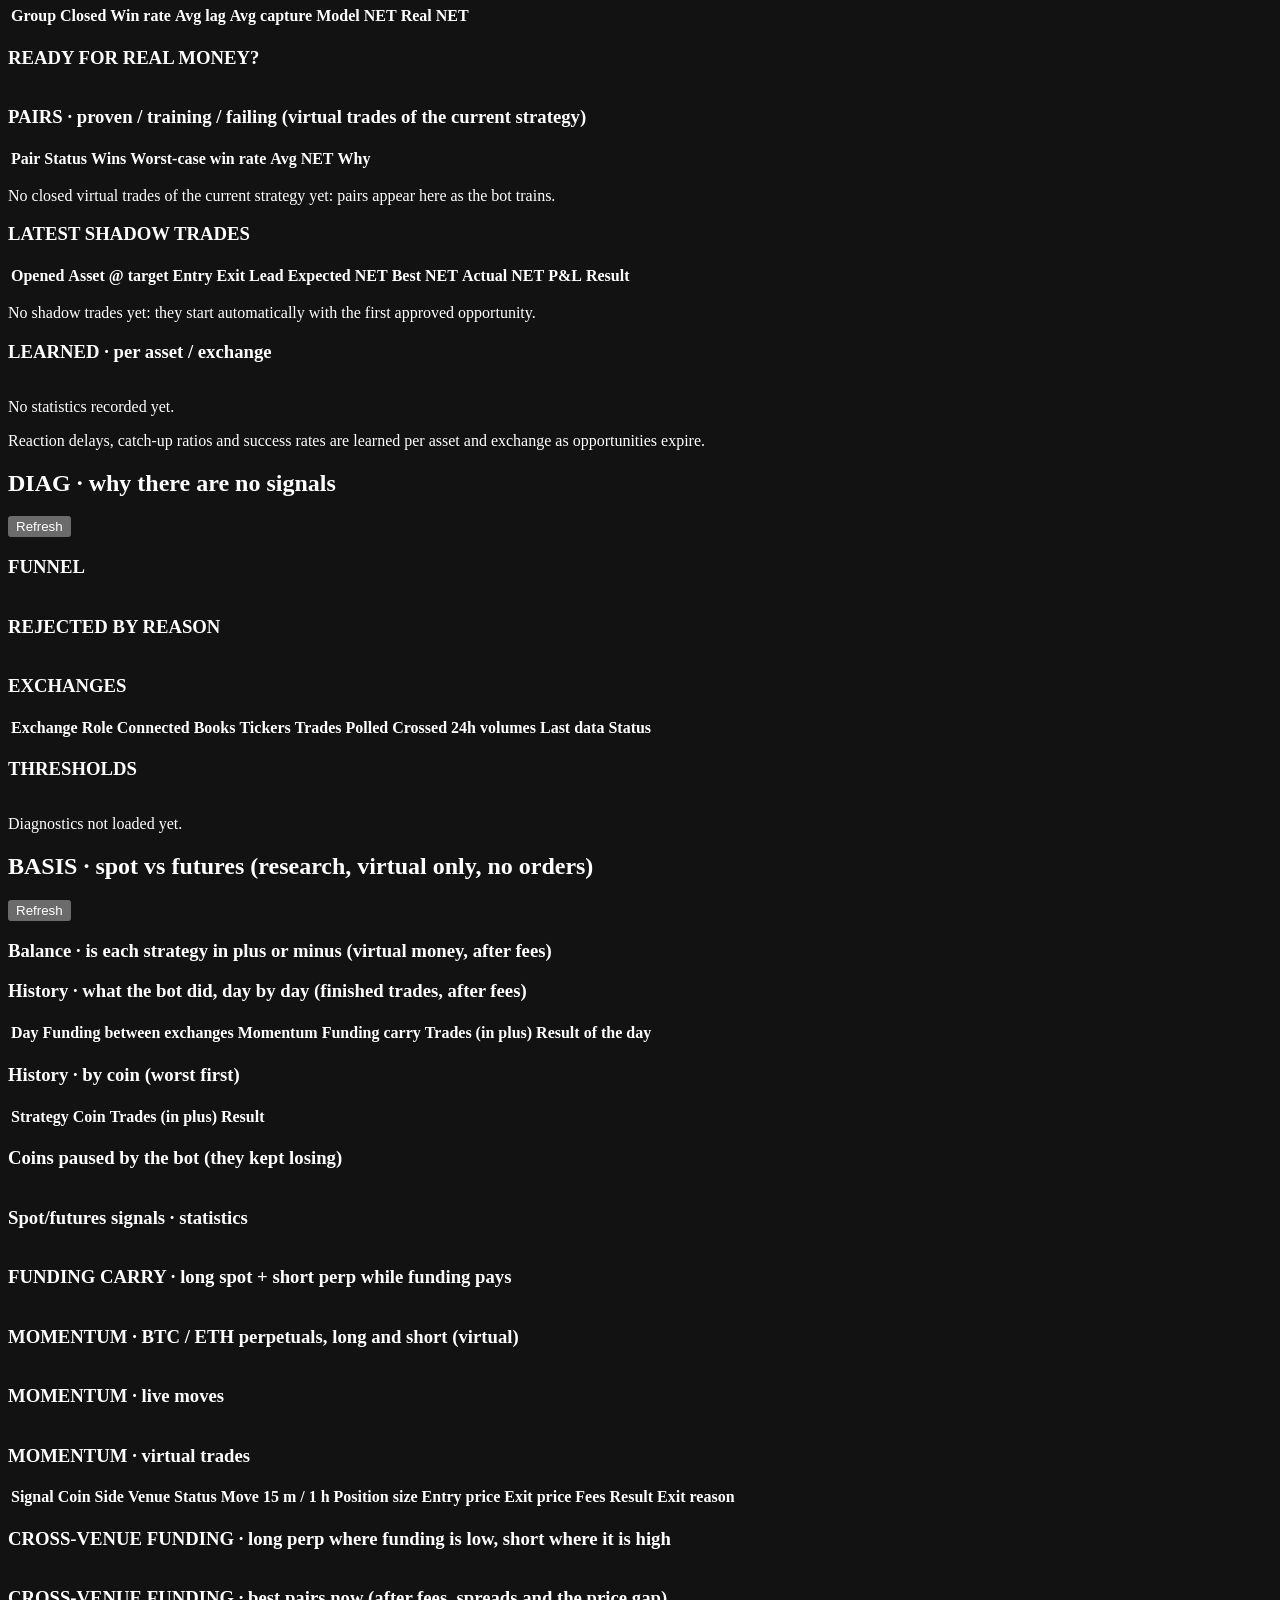
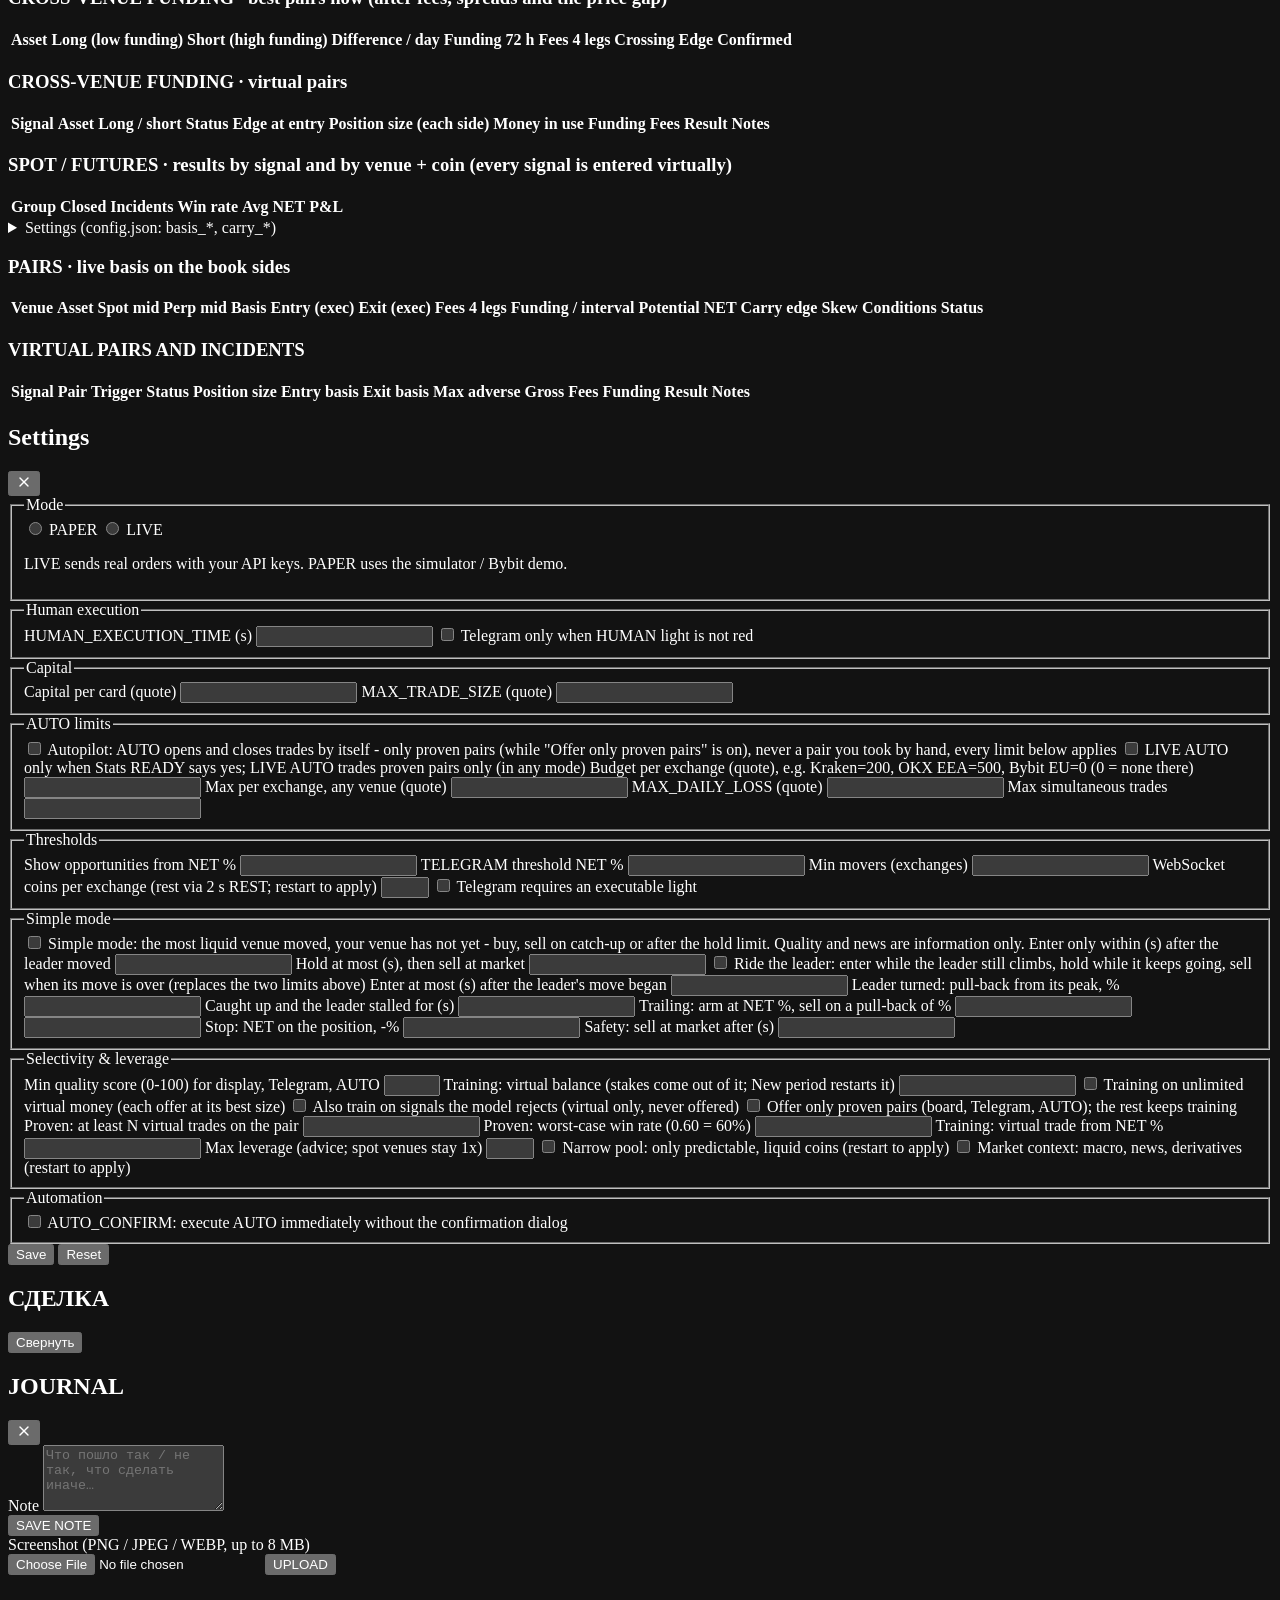
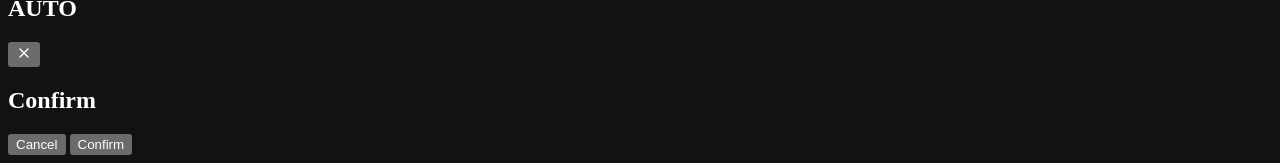
==== commit 0fb199bc: "Open positions / Open all buttons, archive of the signal pairs, history by day and coin, auto-pause " ====
--- a/latbot/ui/index.html
+++ b/latbot/ui/index.html
@@ -331,8 +331,34 @@
       <p id="basis-note" class="muted"></p>
       <h3 class="diag-title keep-case">Balance · is each strategy in plus or minus (virtual money, after fees)</h3>
       <div id="balance-cards" class="balance-cards"></div>
-      <div class="diag-grid">
-        <div class="diag-block">
+      <p id="basis-action" class="muted hidden" role="status"></p>
+      <div class="diag-block">
+        <h3 class="diag-title keep-case">History · what the bot did, day by day (finished trades, after fees)</h3>
+        <div class="table-wrap">
+          <table class="table" id="history-days-table">
+            <thead><tr><th>Day</th><th class="num">Funding between exchanges</th><th class="num">Momentum</th><th class="num">Funding carry</th><th class="num">Trades (in plus)</th><th class="num">Result of the day</th></tr></thead>
+            <tbody id="history-days"></tbody>
+          </table>
+        </div>
+        <p id="history-archive" class="muted"></p>
+      </div>
+      <div class="diag-grid">
+        <div class="diag-block">
+          <h3 class="diag-title keep-case">History · by coin (worst first)</h3>
+          <div class="table-wrap">
+            <table class="table table-compact-wide" id="history-coins-table">
+              <thead><tr><th>Strategy</th><th>Coin</th><th class="num">Trades (in plus)</th><th class="num">Result</th></tr></thead>
+              <tbody id="history-coins"></tbody>
+            </table>
+          </div>
+        </div>
+        <div class="diag-block">
+          <h3 class="diag-title keep-case">Coins paused by the bot (they kept losing)</h3>
+          <table class="table table-compact"><tbody id="auto-paused"></tbody></table>
+        </div>
+      </div>
+      <div class="diag-grid">
+        <div class="diag-block" id="signals-stats-block">
           <h3 class="diag-title keep-case">Spot/futures signals · statistics</h3>
           <table class="table table-compact"><tbody id="basis-stats"></tbody></table>
         </div>
@@ -384,7 +410,7 @@
           </table>
         </div>
       </div>
-      <div class="diag-block">
+      <div class="diag-block" id="signals-breakdown-block">
         <h3 class="diag-title">SPOT / FUTURES · results by signal and by venue + coin (every signal is entered virtually)</h3>
         <div class="table-wrap">
           <table class="table" id="basis-breakdown-table">
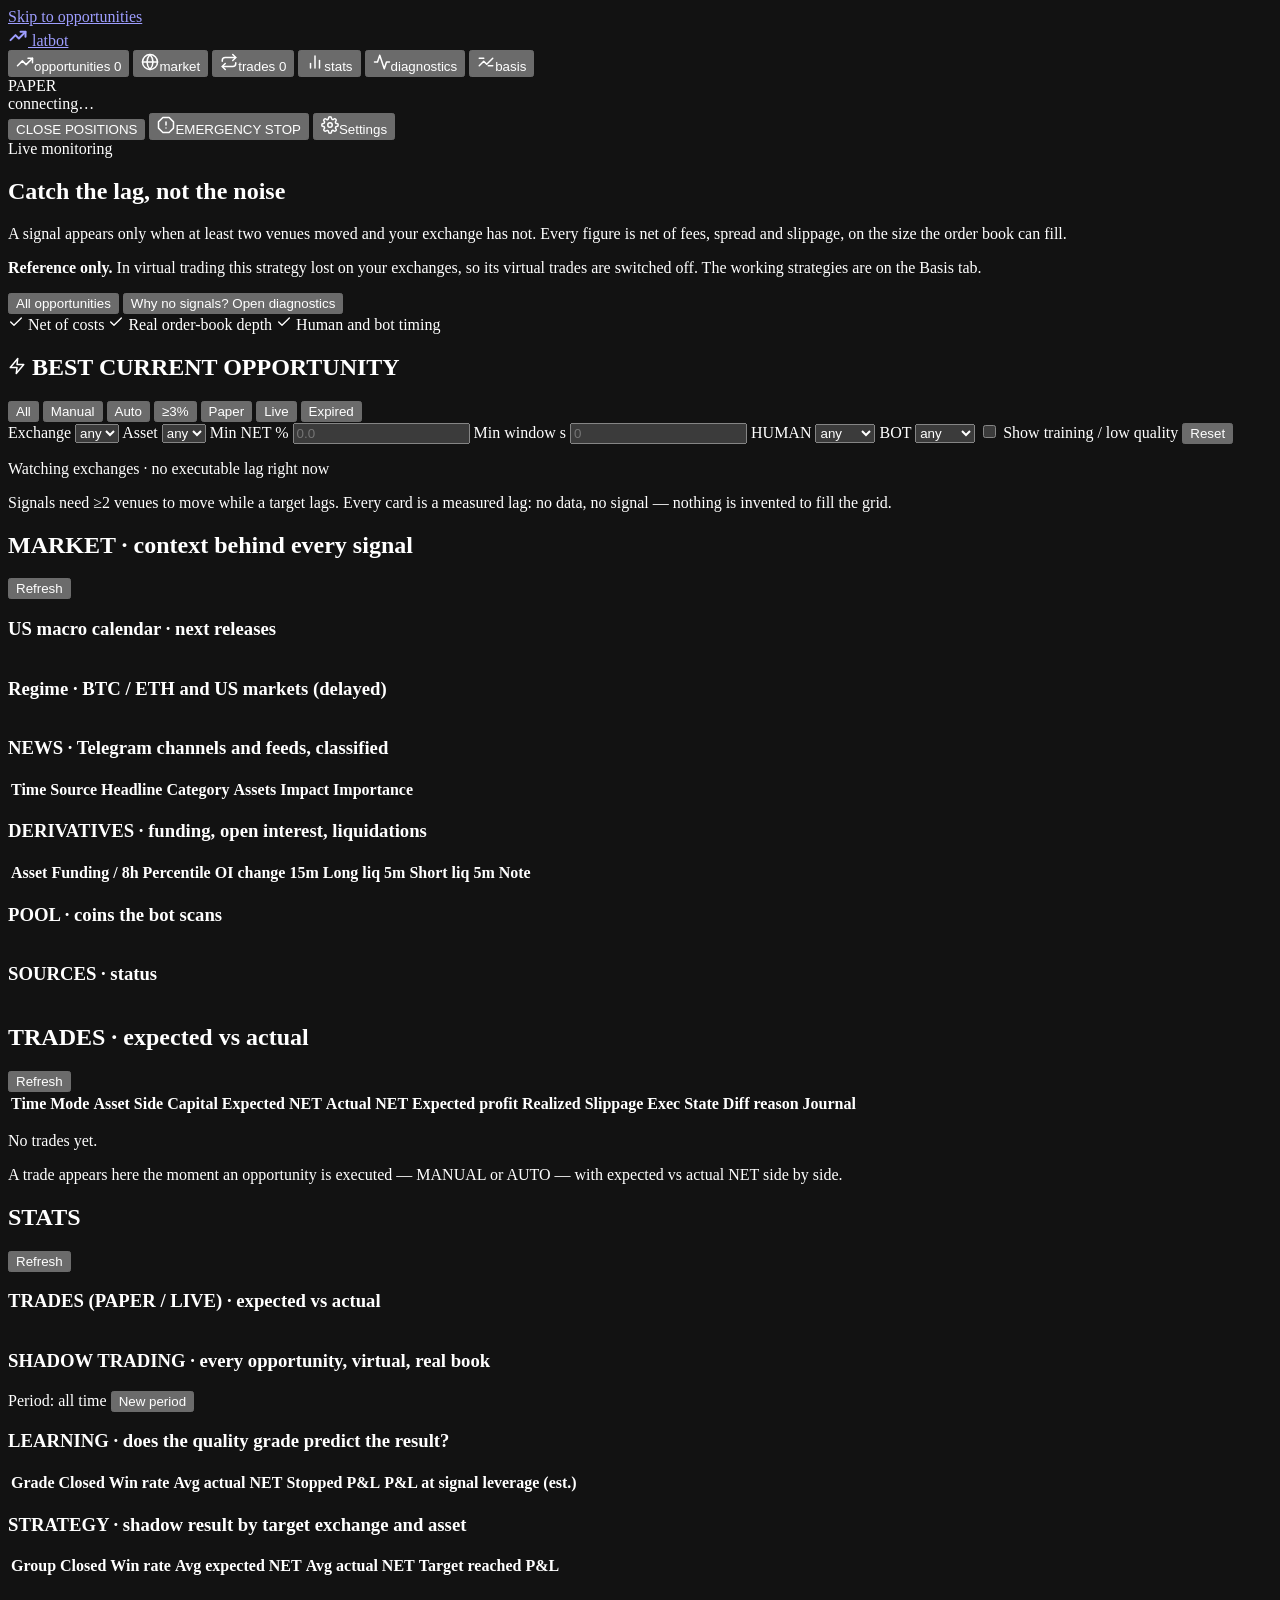
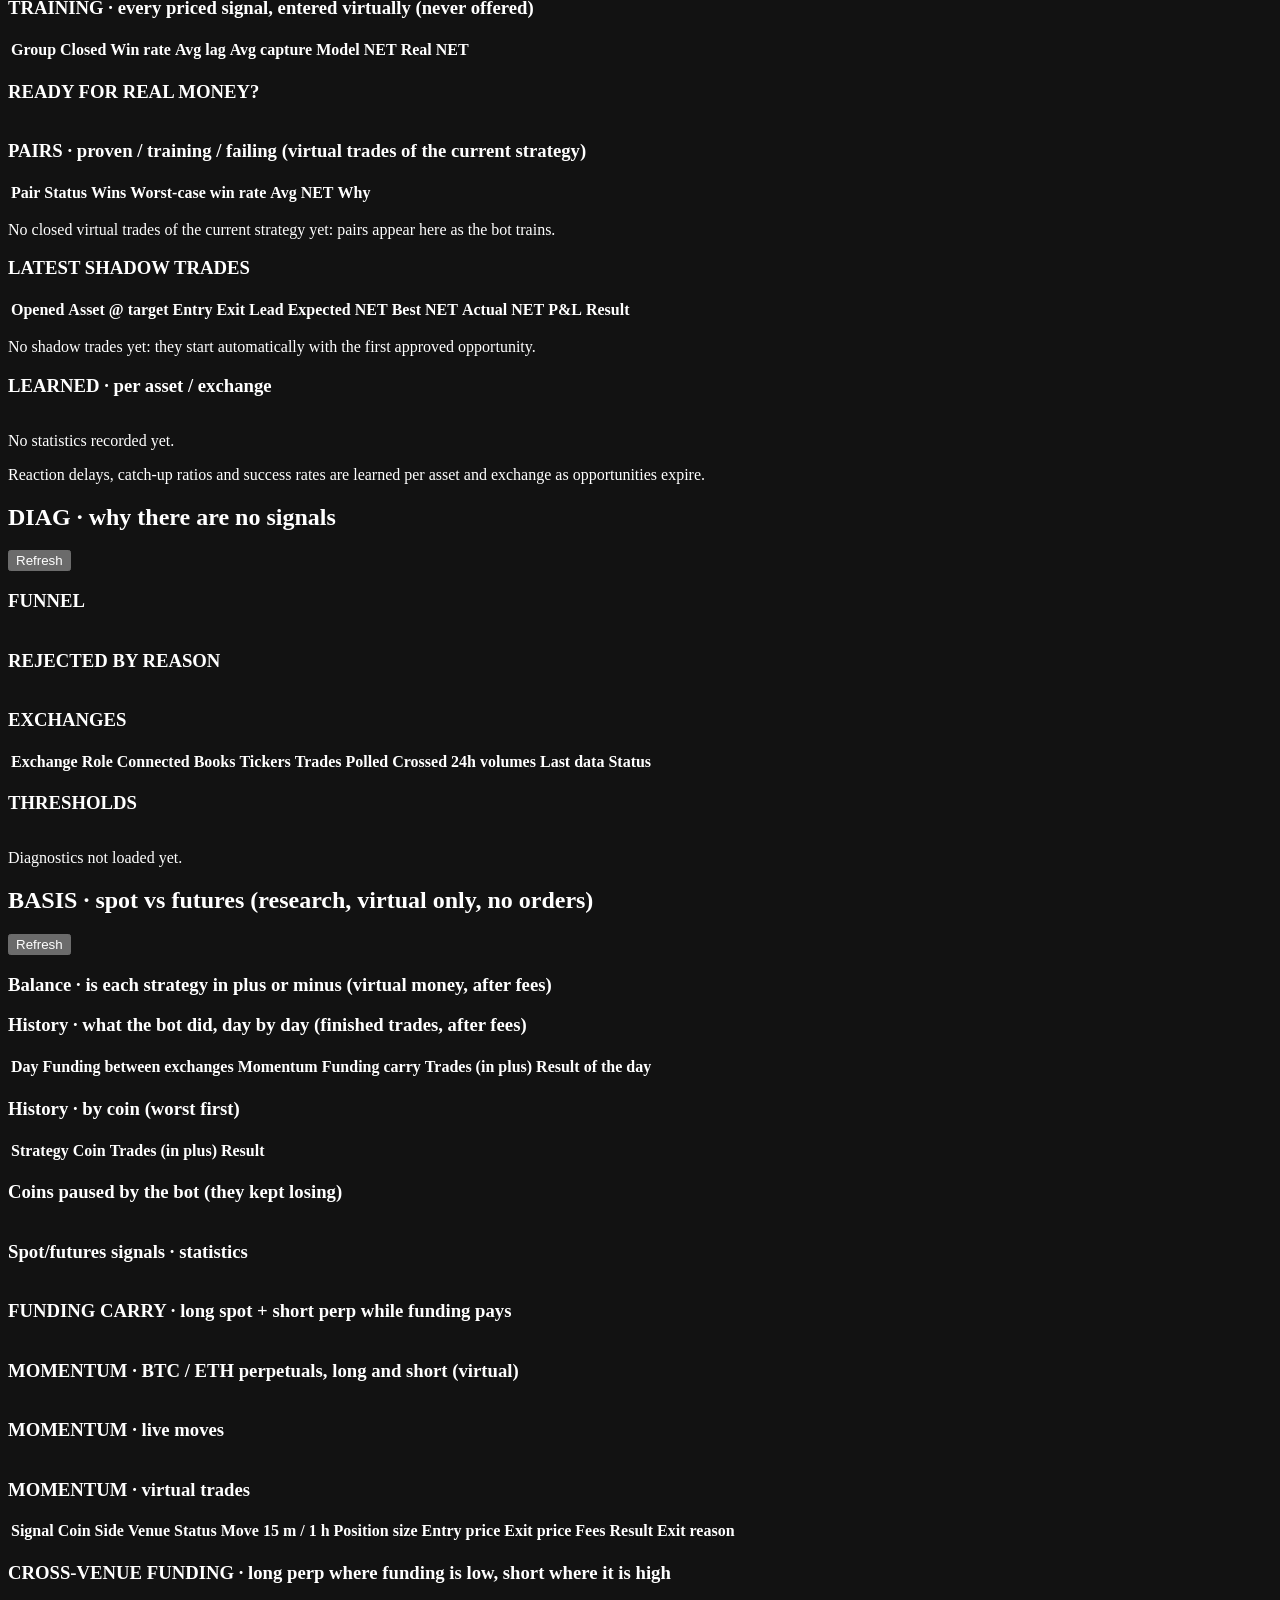
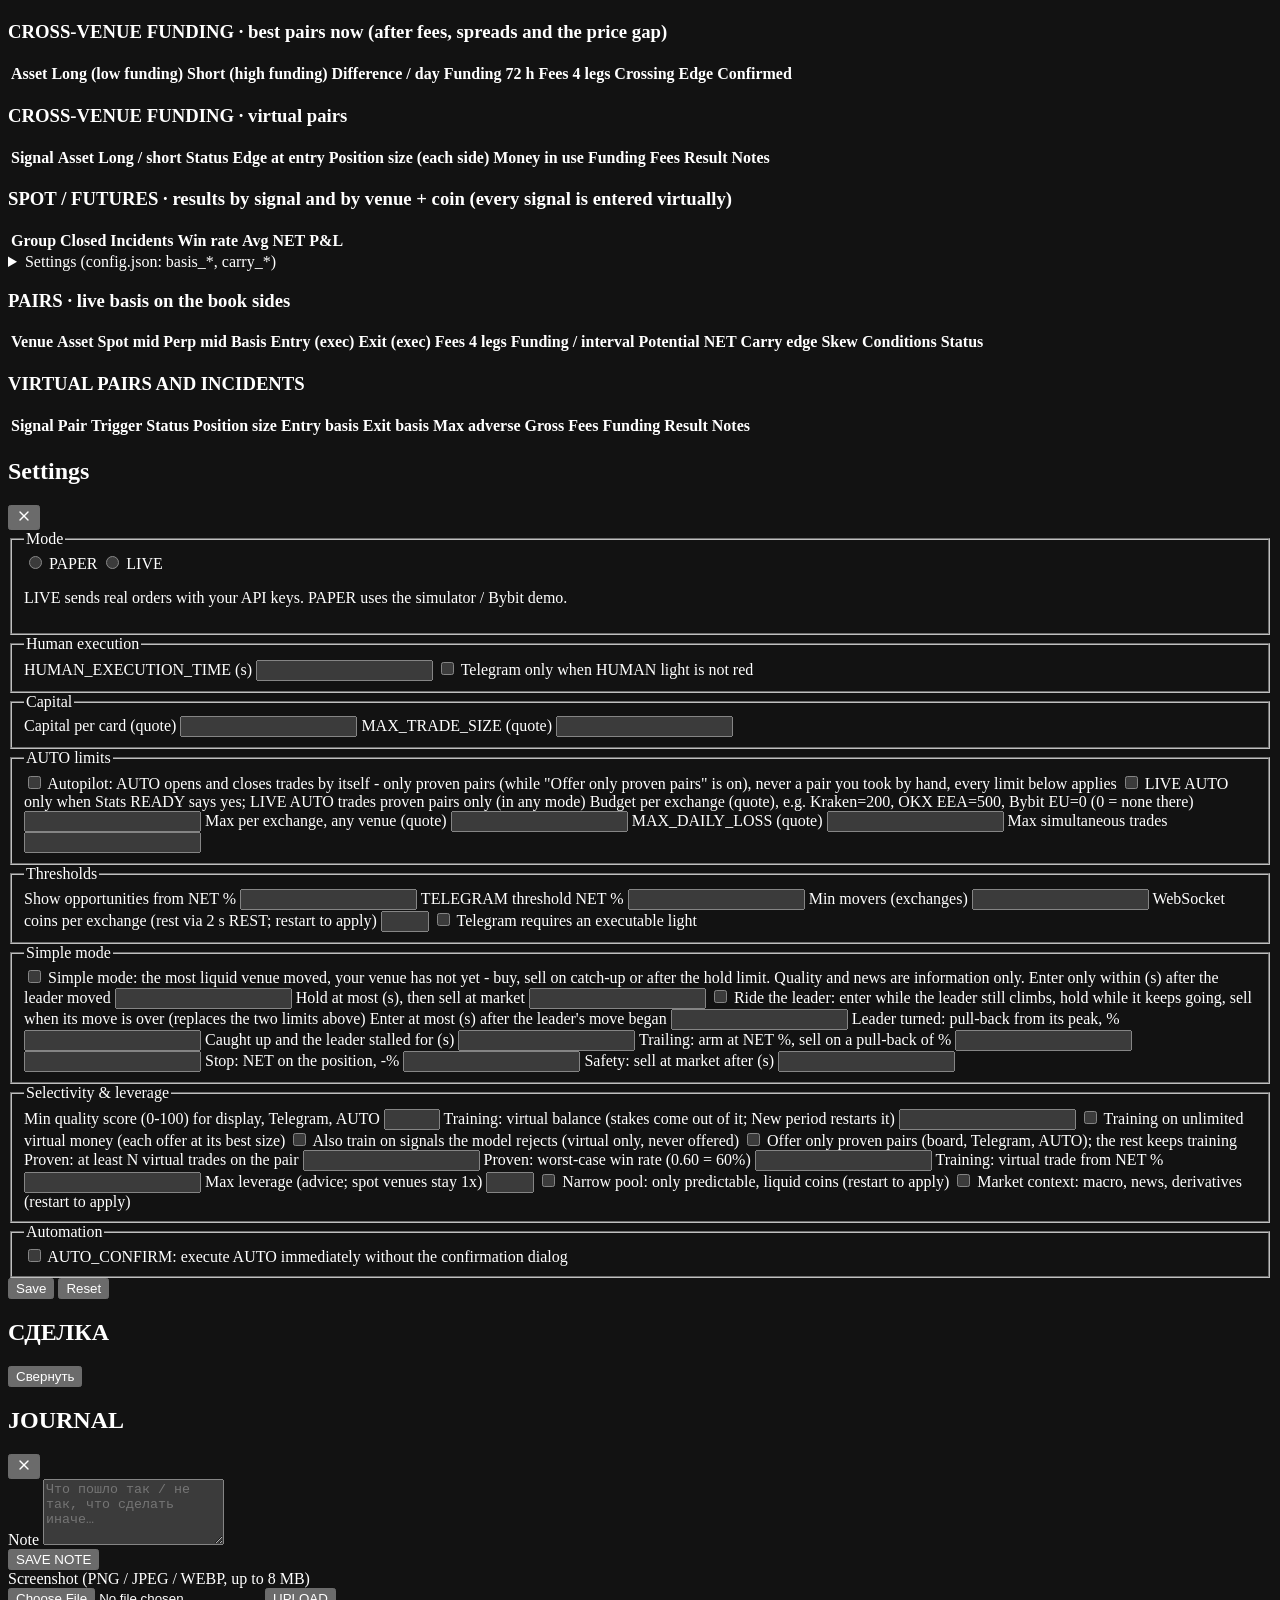
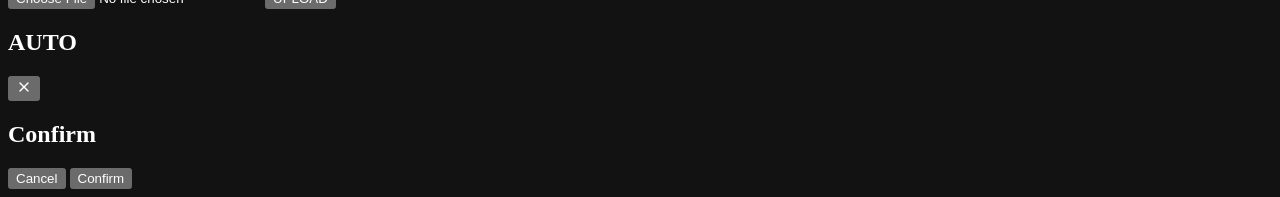
==== commit e166533c: "Latency strategy: virtual trading switched off, its result archived (owner's decision) Measured on t" ====
--- a/latbot/ui/index.html
+++ b/latbot/ui/index.html
@@ -51,6 +51,7 @@
           <span class="badge-live"><span class="dot green" aria-hidden="true"></span><span id="hero-badge">Live monitoring</span></span>
           <h1 class="hero-title">Catch the <span class="gradient-text">lag</span>, not the noise</h1>
           <p class="hero-sub">A signal appears only when at least two venues moved and your exchange has not. Every figure is net of fees, spread and slippage, on the size the order book can fill.</p>
+          <p id="opps-reference-note" class="hero-sub hidden"><strong>Reference only.</strong> In virtual trading this strategy lost on your exchanges, so its virtual trades are switched off. The working strategies are on the Basis tab.</p>
           <div class="hero-cta">
             <button id="hero-scroll" class="btn btn-primary btn-cta" type="button">All opportunities</button>
             <button id="hero-diag" class="btn btn-cta" type="button">Why no signals? Open diagnostics</button>
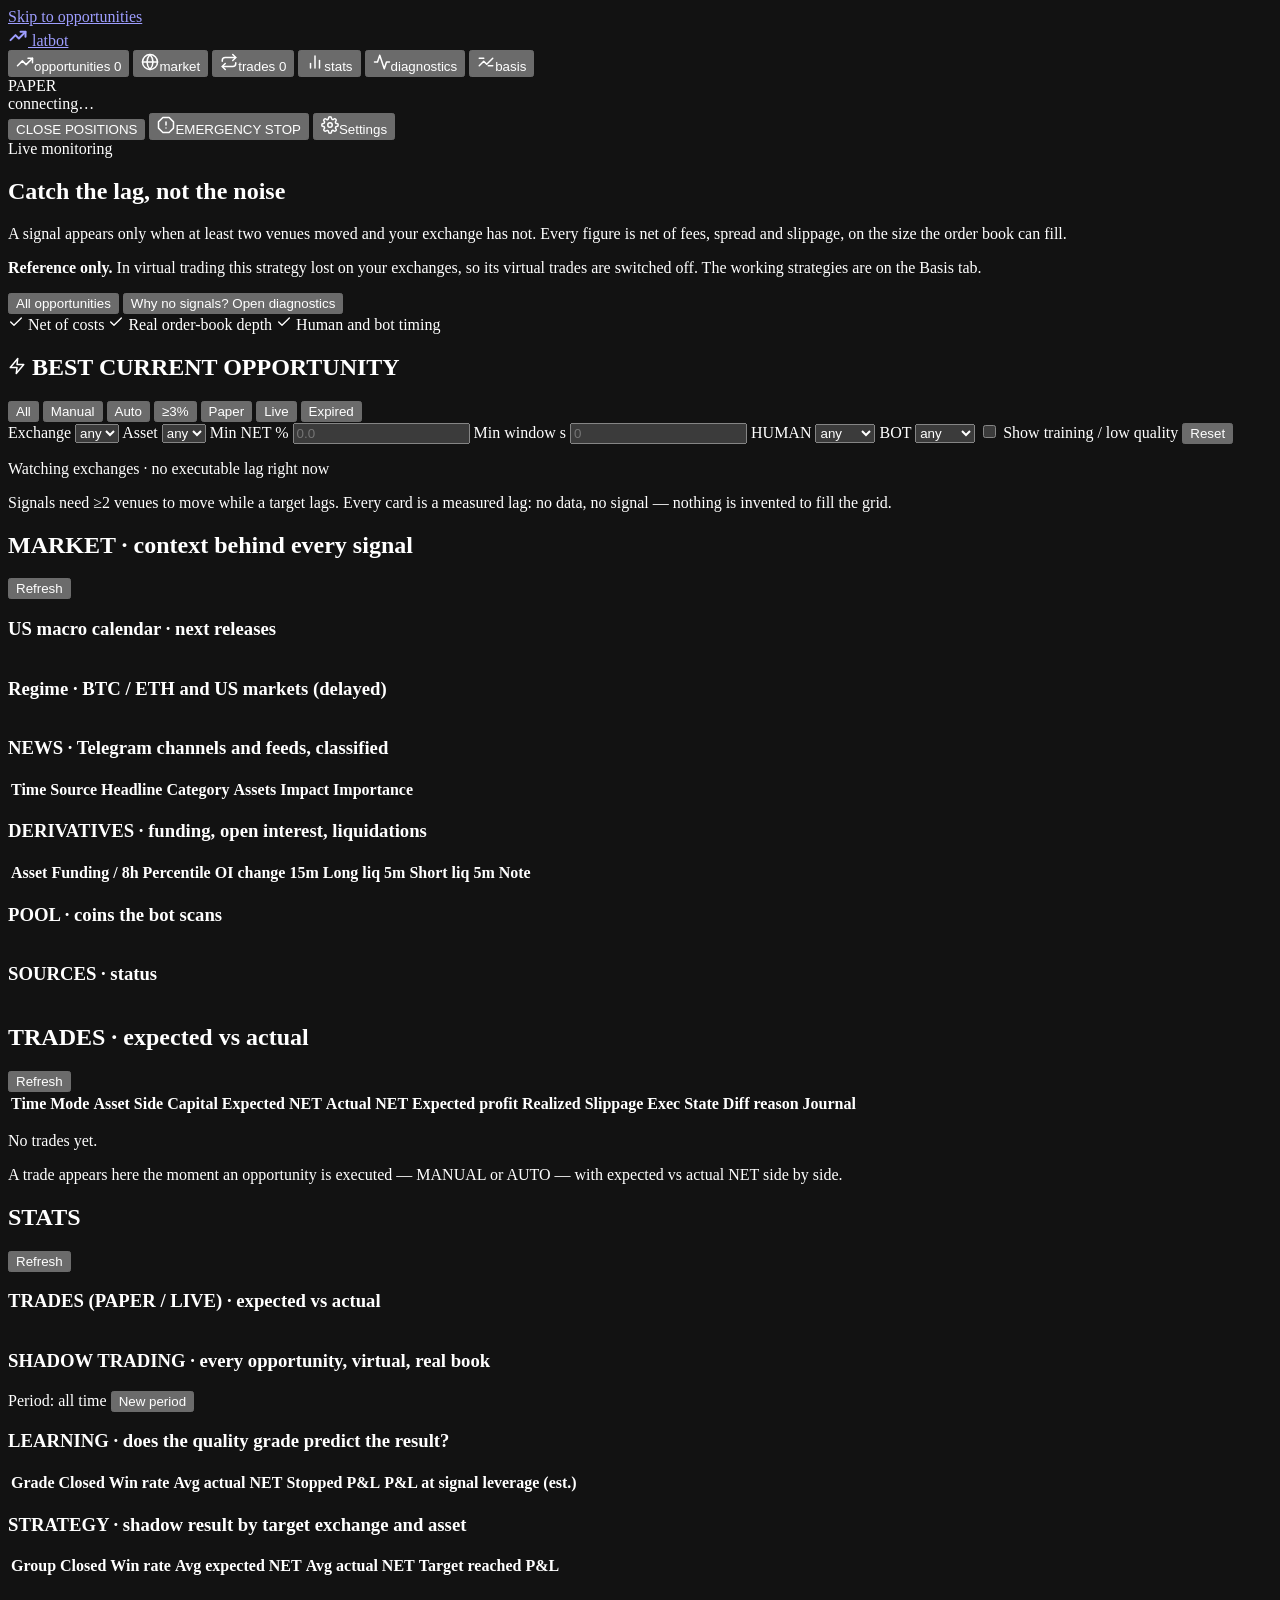
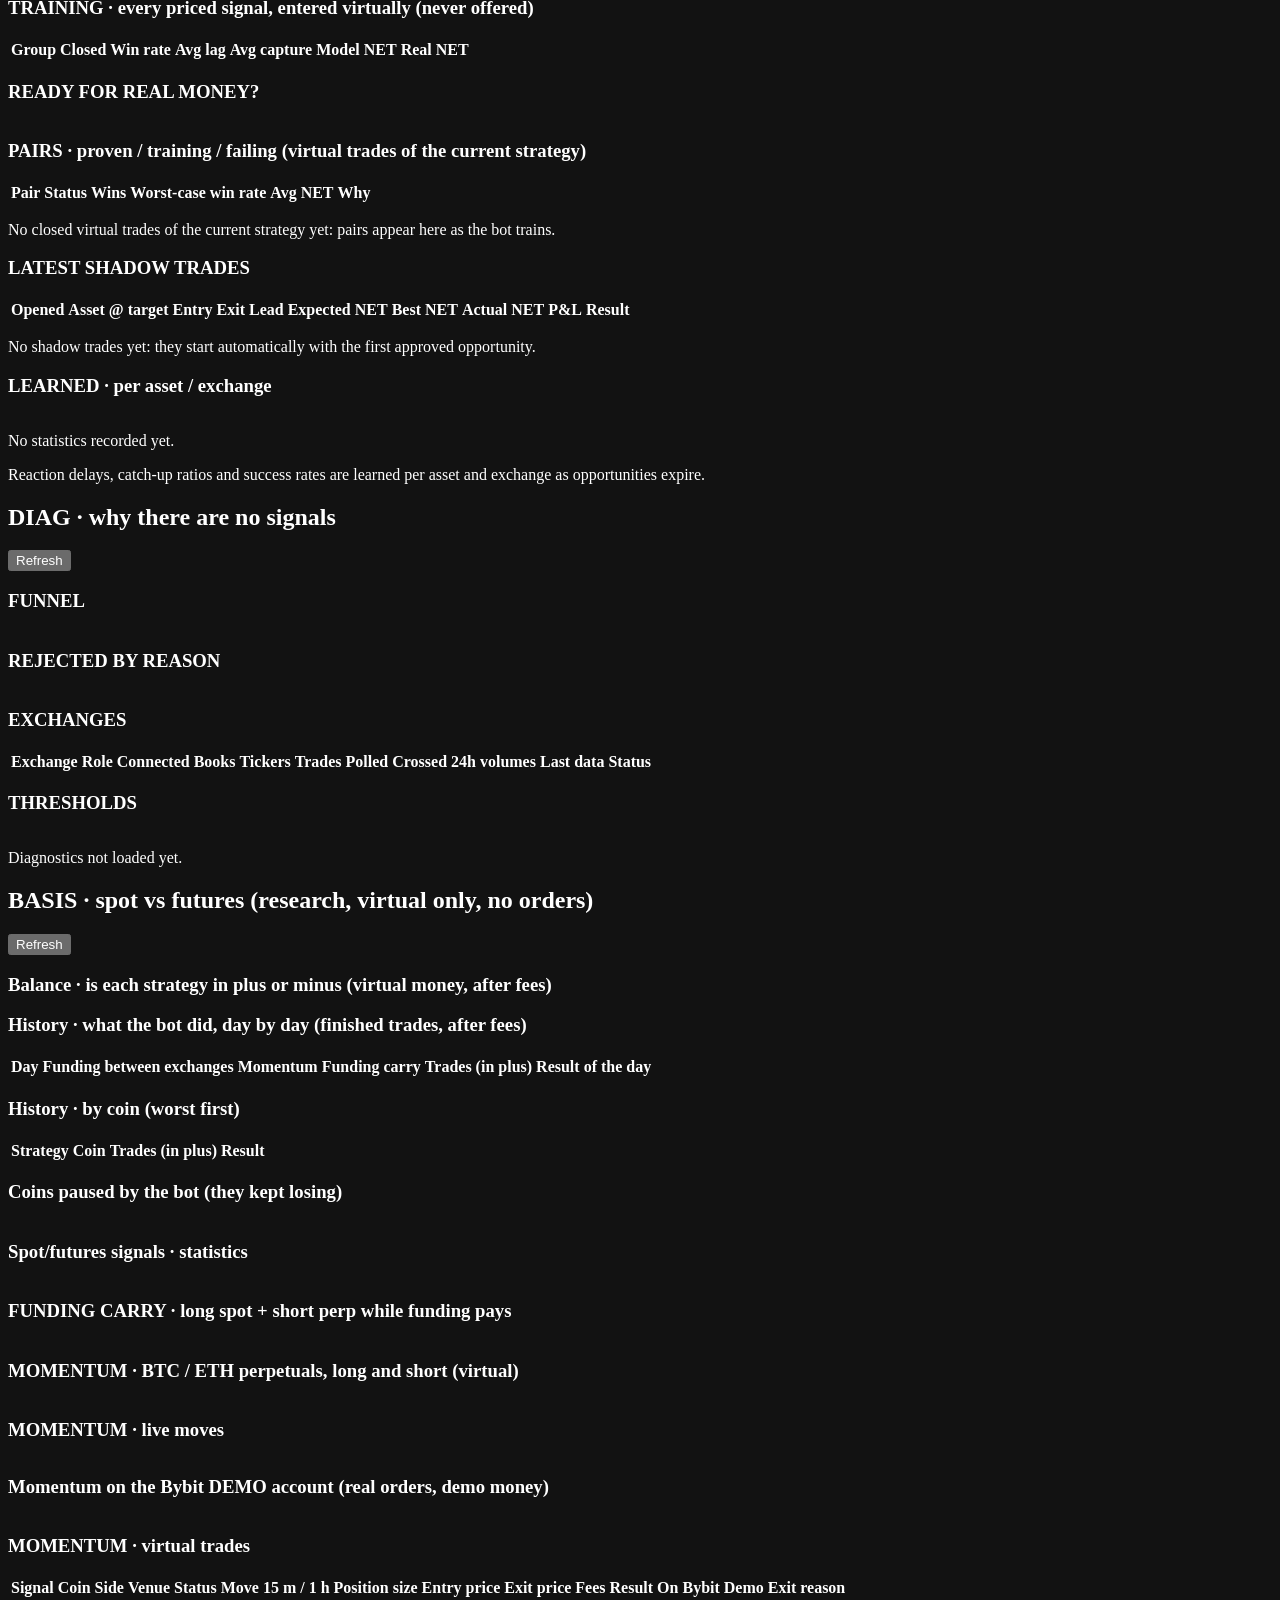
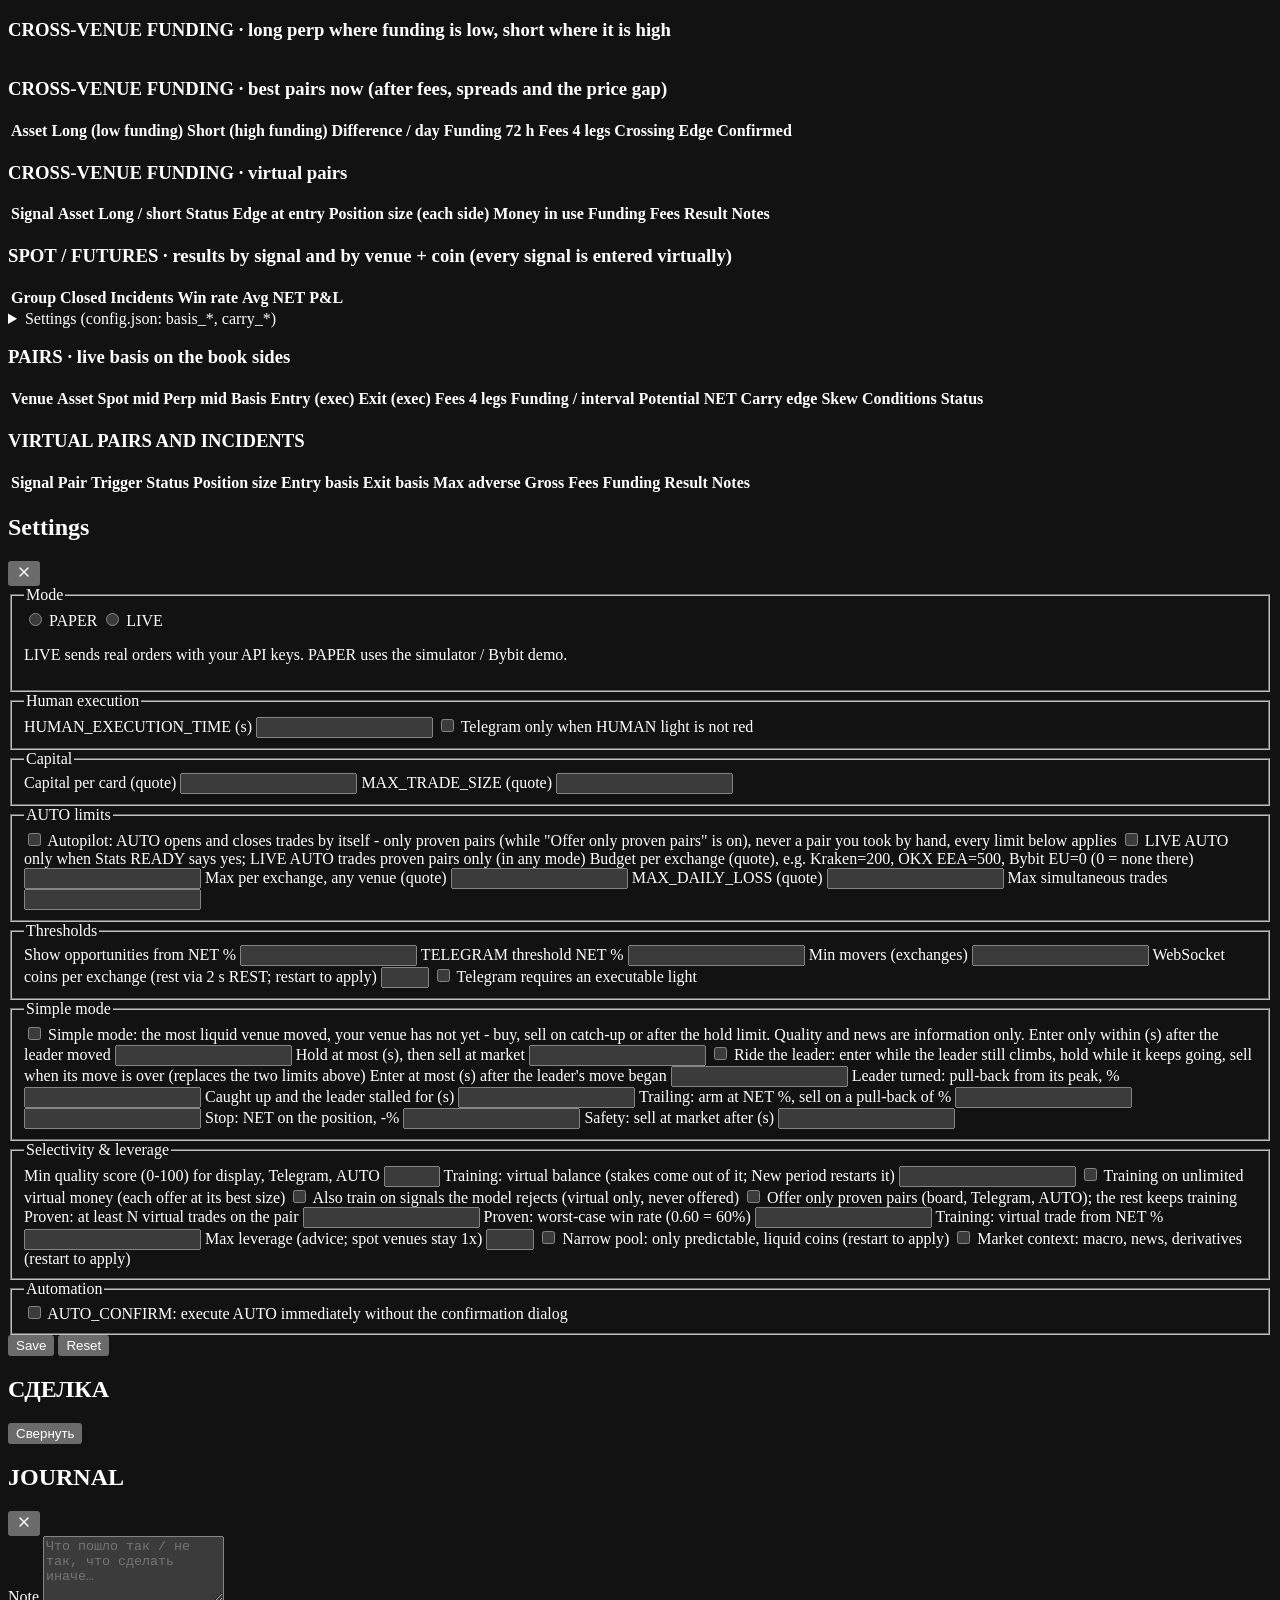
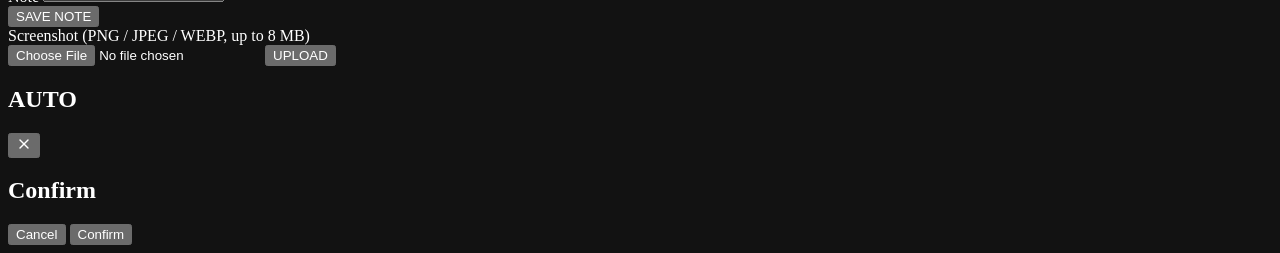
==== commit 20181c52: "Momentum on the Bybit DEMO account: real orders with the order-integrity rules MomentumDemo mirrors " ====
--- a/latbot/ui/index.html
+++ b/latbot/ui/index.html
@@ -376,13 +376,15 @@
         <div class="diag-block">
           <h3 class="diag-title">MOMENTUM · live moves</h3>
           <table class="table table-compact"><tbody id="mom-status"></tbody></table>
+          <h3 class="diag-title keep-case" style="margin-top:16px">Momentum on the Bybit DEMO account (real orders, demo money)</h3>
+          <table class="table table-compact"><tbody id="mom-demo"></tbody></table>
         </div>
       </div>
       <div class="diag-block">
         <h3 class="diag-title">MOMENTUM · virtual trades</h3>
         <div class="table-wrap">
           <table class="table" id="mom-trades-table">
-            <thead><tr><th>Signal</th><th>Coin</th><th>Side</th><th>Venue</th><th>Status</th><th class="num">Move 15 m / 1 h</th><th class="num">Position size</th><th class="num">Entry price</th><th class="num">Exit price</th><th class="num">Fees</th><th class="num">Result</th><th>Exit reason</th></tr></thead>
+            <thead><tr><th>Signal</th><th>Coin</th><th>Side</th><th>Venue</th><th>Status</th><th class="num">Move 15 m / 1 h</th><th class="num">Position size</th><th class="num">Entry price</th><th class="num">Exit price</th><th class="num">Fees</th><th class="num">Result</th><th class="num">On Bybit Demo</th><th>Exit reason</th></tr></thead>
             <tbody id="mom-trades"></tbody>
           </table>
         </div>
